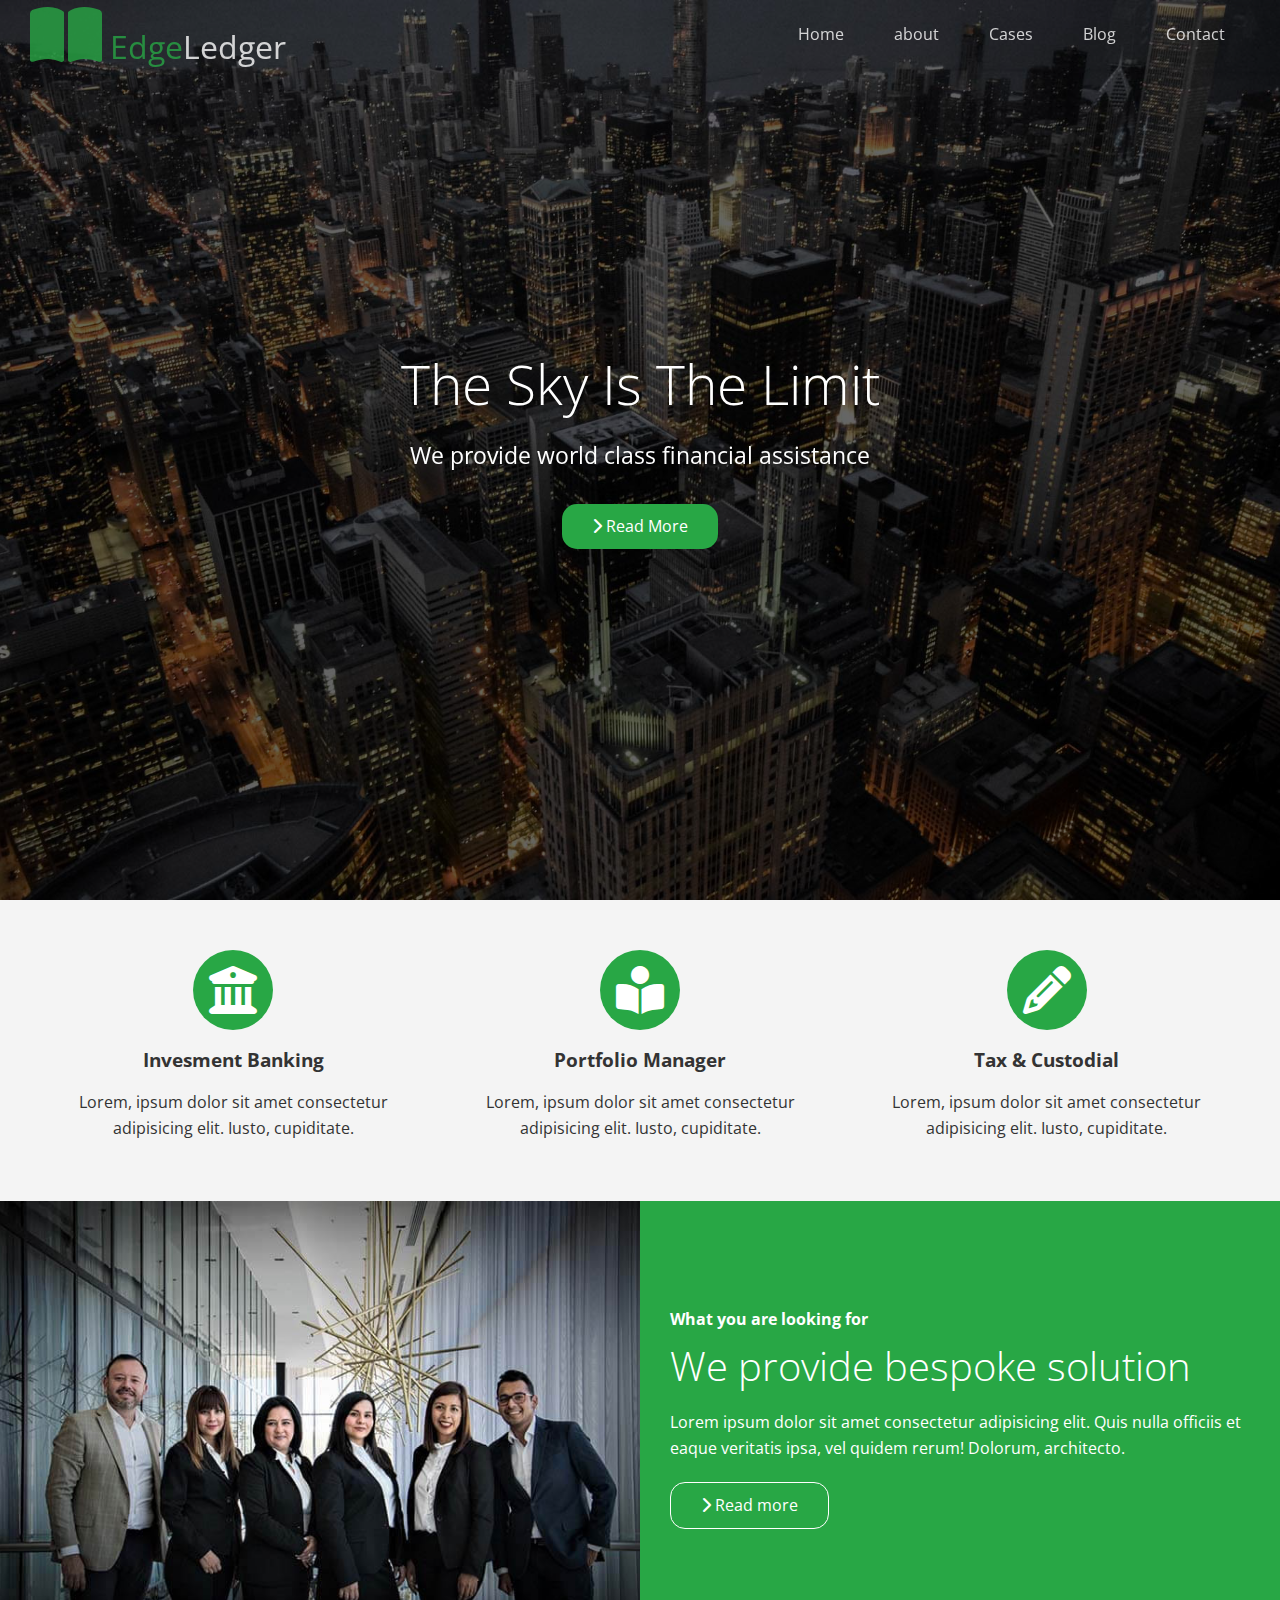
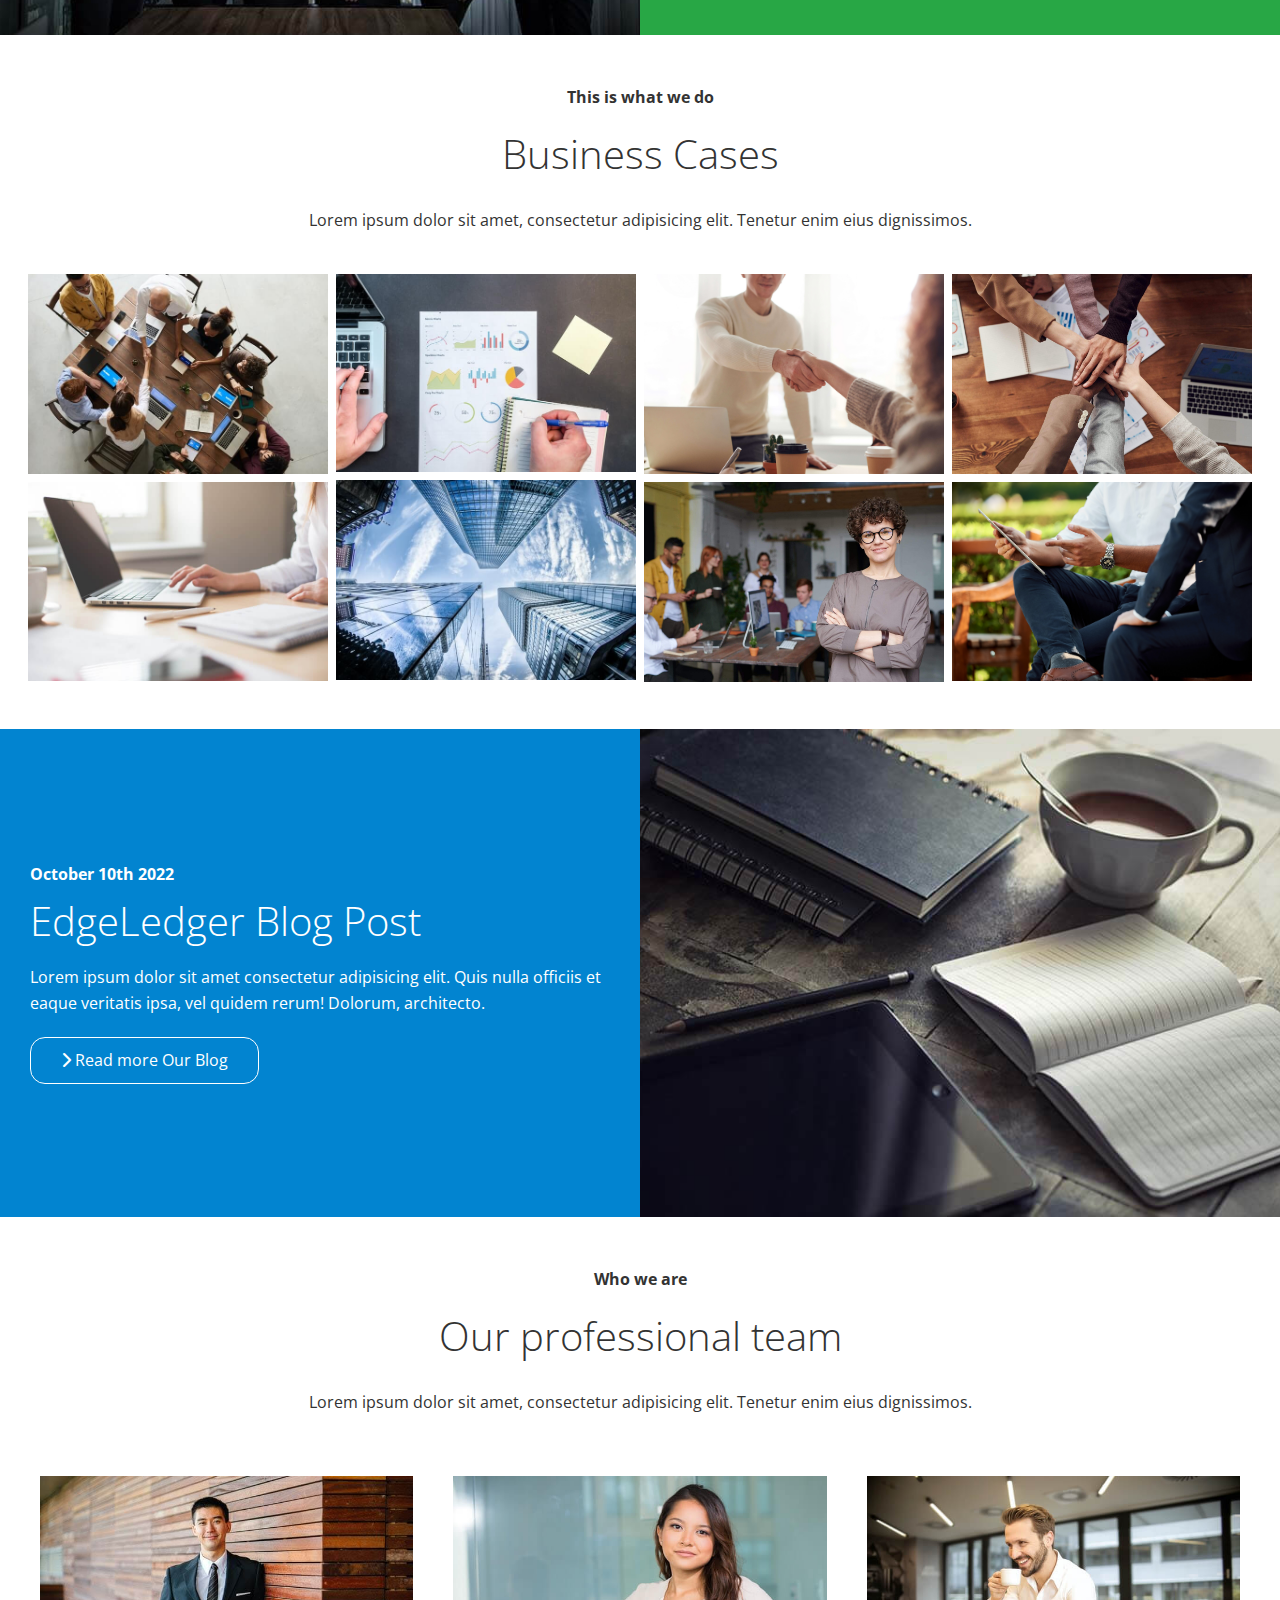
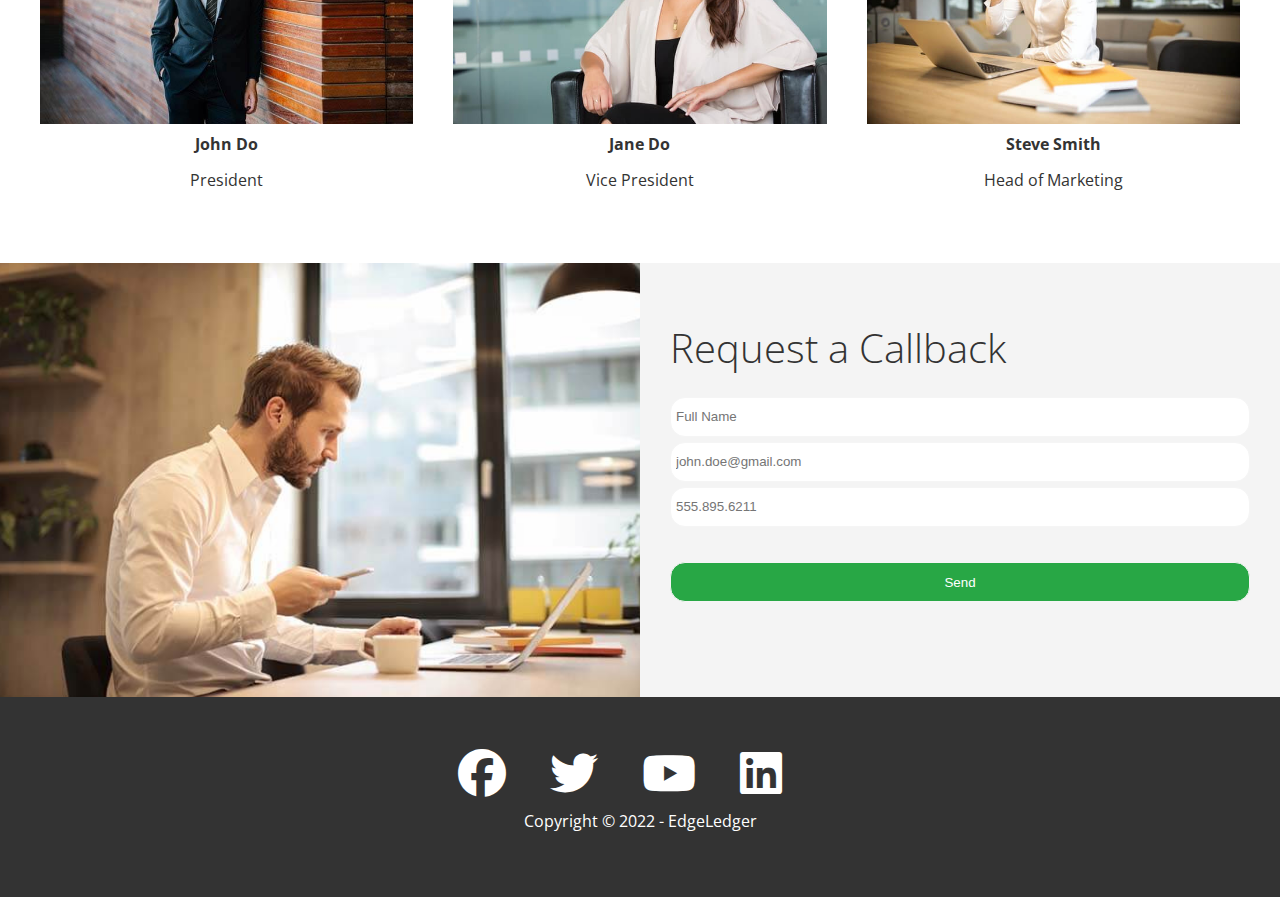
==== index.html @ a3a0c557 "EdgeLedger" ====
<!DOCTYPE html>
<html lang="en">
  <head>
    <meta charset="UTF-8" />
    <meta http-equiv="X-UA-Compatible" content="IE=edge" />
    <meta name="viewport" content="width=device-width, initial-scale=1.0" />
    <link rel="shortcut icon" type="image/x-icon" href="/favicon.ico">
    <link
      rel="stylesheet"
      href="https://cdnjs.cloudflare.com/ajax/libs/font-awesome/6.2.0/css/all.min.css"
    />
    <link rel="stylesheet" href="css/lightbox.min.css">
    <link rel="stylesheet" href="css/utilities.css" />
    <link rel="stylesheet" href="css/style.css" />

    <title>Welcome to Edge Ledger</title>
  </head>
  <body id="home">
    <header class="hero">
      <div id="navbar" class="navbar top">
        <h1 class="logo">
          <span class="text-primary"><i class="fas fa-book-open fa-2x"></i> Edge</span>Ledger</i>
        </h1>
        <nav>
            <ul>
                <li><a href="#home" title="Welcome Home">Home</a></li>
                <li><a href="#about">about</a></li>
                <li><a href="#cases">Cases</a></li>
                <li><a href="#blog">Blog</a></li>
                <li><a href="#contact">Contact</a></li>
            </ul>
        </nav>
      </div>

      <div class="content">
        <h1>The Sky Is The Limit</h1>
        <p>We provide world class financial assistance</p>
        <a class="btn" href="#about"><i class="fas fa-chevron-right fa-1x"></i> Read More</a>
      </div>
    </header>

<main>
  <!-- About: Icons -->

  <section id="about" class="icons bg-light">
    <div class="flex-items">
      <div>
        <i class="fas fa-university fa-3x"></i>
        <div>
          <h3>Invesment Banking</h3>
          <p>Lorem, ipsum dolor sit amet consectetur adipisicing elit. Iusto, cupiditate.</p>
        </div>
      </div>
      <div>
        <i class="fas fa-book-reader fa-3x"></i>
        <div>
          <h3>Portfolio Manager</h3>
          <p>Lorem, ipsum dolor sit amet consectetur adipisicing elit. Iusto, cupiditate.</p>
        </div>
      </div>
      <div>
        <i class="fas fa-pencil-alt fa-3x"></i>
        <div>
          <h3>Tax & Custodial</h3>
          <p>Lorem, ipsum dolor sit amet consectetur adipisicing elit. Iusto, cupiditate.</p>
        </div>
      </div>
    </div>
  </section>

  <!-- About: Solutions -->

  <section class="solutions flex-columns">
    <div class="row">
      <div class="column">
        <div class="column-1">
          <img src="img/home/people.jpg" alt="">
        </div>
      </div>
      <div class="column">
        <div class="column-2 bg-primary">
          <h4>What you are looking for</h4>
          <h2>We provide bespoke solution</h2>
          <p>Lorem ipsum dolor sit amet consectetur adipisicing elit. Quis nulla officiis et eaque veritatis ipsa, vel quidem rerum! Dolorum, architecto.</p>
          <a href="#" class="btn btn-outline">
            <i class="fas fa-chevron-right fa-1x"></i>
            Read more
          </a>
        </div>
      </div>
    </div>
  </section>

  <!-- Cases -->

  <section id="cases" class="cases flex-grid section-padding">
    <header class="section-header">
      <h4>This is what we do</h4>
      <h2>Business Cases</h2>
    <p>Lorem ipsum dolor sit amet, consectetur adipisicing elit. Tenetur enim eius dignissimos.</p>
    </header>
    <div class="row">
      <div class="column">
        <a href="img/cases/cases1.jpg" data-lightbox="cases" data-title="Lorem ipsum dolor sit amet, consectetur adipisicing elit. Tenetur enim eius dignissimos.">
        <img src="img/cases/cases1.jpg" alt="">


          <a href="img/cases/cases2.jpg" data-lightbox="cases" data-title="Lorem ipsum dolor sit amet, consectetur adipisicing elit. Tenetur enim eius dignissimos.">
                  <img src="img/cases/cases2.jpg" alt="">
        </a>
      </div>

      <div class="column">
        <a href="img/cases/cases3.jpg" data-lightbox="cases" data-title="Lorem ipsum dolor sit amet, consectetur adipisicing elit. Tenetur enim eius dignissimos.">
          <img src="img/cases/cases3.jpg" alt="">


          <a href="img/cases/cases4.jpg" data-lightbox="cases" data-title="Lorem ipsum dolor sit amet, consectetur adipisicing elit. Tenetur enim eius dignissimos.">
                  <img src="img/cases/cases4.jpg" alt="">
        </a>
      </div>
      <div class="column">
        <a href="img/cases/cases5.jpg" data-lightbox="cases" data-title="Lorem ipsum dolor sit amet, consectetur adipisicing elit. Tenetur enim eius dignissimos.">
          <img src="img/cases/cases5.jpg" alt="">


          <a href="img/cases/cases6.jpg" data-lightbox="cases" data-title="Lorem ipsum dolor sit amet, consectetur adipisicing elit. Tenetur enim eius dignissimos.">
                  <img src="img/cases/cases6.jpg" alt="">
        </a>
      </div>
      <div class="column">
        <a href="img/cases/cases7.jpg" data-lightbox="cases" data-title="Lorem ipsum dolor sit amet, consectetur adipisicing elit. Tenetur enim eius dignissimos.">
          <img src="img/cases/cases7.jpg" alt="">


        <a href="img/cases/cases8.jpg" data-lightbox="cases" data-title="Lorem ipsum dolor sit amet, consectetur adipisicing elit. Tenetur enim eius dignissimos.">
          <img src="img/cases/cases8.jpg" alt="">   
        </a>
      </div>
    </div>
  </section> 

  <!-- Blog -->

  <section id="blog" class="blog flex-columns flex-reverse">
    <div class="row">
      <div class="column">
        <div class="column-1">
          <img src="img/home/blog.jpg" alt="">
        </div>
      </div>
      <div class="column">
        <div class="column-2 bg-secondary">
          <h4>October 10th 2022</h4>
          <h2>EdgeLedger Blog Post</h2>
          <p>Lorem ipsum dolor sit amet consectetur adipisicing elit. Quis nulla officiis et eaque veritatis ipsa, vel quidem rerum! Dolorum, architecto.</p>
          <a href="blog.html" class="btn btn-outline">
            <i class="fas fa-chevron-right fa-1.5x"></i>
            Read more Our Blog
          </a>
        </div>
      </div>
    </div>
  </section>

  <!-- Team -->

  <section id="Team" class="team section-padding">
    <header class="section-header">
      <h4>Who we are</h4>
      <h2>Our professional team</h2>
    <p>Lorem ipsum dolor sit amet, consectetur adipisicing elit. Tenetur enim eius dignissimos.</p>
    </header>
   <div class="flex-items">
    <div>
      <img src="img/team/person1.jpg" alt="">
      <h4>John Do</h4>
      <p>President</p>
    </div>
    <div>
      <img src="img/team/person2.jpg" alt="">
      <h4>Jane Do</h4>
      <p>Vice President</p>
    </div>
    <div>
      <img src="img/team/person3.jpg" alt="">
      <h4>Steve Smith</h4>
      <p>Head of Marketing</p>
    </div>
   </div>
  </section>

  <!-- Contact -->

   <section id="contact" class="contact flex-columns">
    <div class="row">
      <div class="column">
        <div class="column-1">
          <img src="img/home/contact.jpg" alt="">
        </div>
      </div>
      <div class="column">
        <div class="column-2 bg-light">
          <h2>Request a Callback</h2>

            <form action="https://formspree.io/f/mpzojvpq" method="post" class="callback-form">
              <div class="form-control">
                <label for="name"></label>
                <input type="text" name="name" id="name" placeholder="Full Name">

              <div class="form-control">
                <label for="email"></label>
                <input type="email" name="name" id="email" placeholder="john.doe@gmail.com">
              <div class="form-control">
                <label for="phone"></label>
                <input type="text" name="phone" id="phone" placeholder="555.895.6211">
              </div>
              <input type="submit" value="Send" id="submit" class="btn">
            </form>


        </div>
      </div>
    </div>
  </section>


</main>

<footer class="footer bg-dark">
  <div class="social">
    <a href="#"><i class="fab fa-facebook fa-3x"></i></a>
    <a href="#"><i class="fab fa-twitter fa-3x"></i></a>
    <a href="#"><i class="fab fa-youtube fa-3x"></i></a>
    <a href="#"><i class="fab fa-linkedin fa-3x"></i></a>
  </div>
  <p>Copyright &copy; 2022 - EdgeLedger</p>
</footer>

<script
  src="https://code.jquery.com/jquery-3.6.1.min.js"
  integrity="sha256-o88AwQnZB+VDvE9tvIXrMQaPlFFSUTR+nldQm1LuPXQ="
  crossorigin="anonymous"></script>

<script src="js/lightbox.min.js"></script>

<script>



const navbar = document.getElementById('navbar');
let scrolled = false;

window.onscroll = function() {
  if(window.pageYOffset > 100) {
navbar.classList.remove('top');
if(!scrolled) {
navbar.style.transform = 'translateY(-70px)';
}
setTimeout(function() {
  navbar.style.transform = 'translateY(0)';
  scrolled = true;
}, 500);
  } else {
    navbar.classList.add('top');
    scrolled = false;
  }
  
}

// Smooth Scrolling

$('#navbar a, .btn').on('click', function (e) {
  if (this.hash != '') {
    e.preventDefault();
const hash = this.hash;

$('html, body').animate(
{
  scrollTop: $(hash).offset().top -90,

}, 
800
);

}
});


</script>

  </body>
</html>
---- css/utilities.css ----
/* Text Colors */

.text-primary {
  color: #28a745;
}

.text-secondary {
  color: #0284d0;
}

/* Button */

.btn {
  cursor: pointer;
  display: inline-block;
  padding: 10px 30px;
  color: #fff;
  background-color: #28a745;
  border: none;
  border-radius: 15px;
}

.btn:hover {
  opacity: 0.7;
}

.btn-primary,
.bg-primary {
  background: #28a745;
  color: #fff;
}

.btn-secondary,
.bg-secondary {
  background: #0284d0;
  color: #fff;
}

.btn-dark,
.bg-dark {
  background: #333;
  color: #fff;
}

.btn-light,
.bg-light {
  background: #f4f4f4;
  color: #333;
}

.btn-outline {
  background: transparent;
  border: 1px solid #fff;
}

/* Flex Items*/

.flex-items {
  display: flex;
  text-align: center;
  justify-content: center;
  text-align: center;
  height: 100%;
}

.flex-items > div {
  padding: 20px;
}

/* Flex Columns */

.flex-columns.flex-reverse .row {
  flex-direction: row-reverse;
}

.flex-columns .row {
  display: flex;
  flex-direction: row;
  flex-wrap: wrap;
  width: 100%;
}

.flex-columns .column {
  display: flex;
  flex-direction: column;
  flex-basis: 100%;
  flex: 1;
}

.flex-columns .column .column-1,
.flex-columns .column .column-2 {
  height: 100%;
}

.flex-columns img {
  height: 100%;
  width: 100%;
  object-fit: cover;
}

.flex-columns .column-2 {
  display: flex;
  flex-direction: column;
  align-items: flex-start;
  justify-content: center;
  padding: 30px;
}

.flex-columns h2 {
  font-size: 40px;
  font-weight: 100;
}

.flex-columns h4 {
  margin-bottom: 10px;
}

.flex-columns p {
  margin: 20px 0;
}

/* Section Header */

.section-header {
  padding: 30px;
  display: flex;
  flex-direction: column;
  align-items: center;
  justify-content: center;
  text-align: center;
}

.section-header h2 {
  font-size: 40px;
  margin: 20px 0;
}

.section-padding {
  padding: 20px 20px 40px;
}

/* Flex Grid */

.flex-grid .row {
  display: flex;
  flex-wrap: wrap;
  padding: 0 4px;
}

.flex-grid .column {
  flex: 25%;
  max-width: 25%;
  padding: 0 4px;
}
---- css/style.css ----
/* Google Fonts */
@import url('https://fonts.googleapis.com/css2?family=Open+Sans:wght@300;400&display=swap');

/* Global */
* {
  box-sizing: border-box;
  padding: 0;
  margin: 0;
}

body {
  font-family: 'Open Sans', sans-serif;
  background: #fff;
  color: #333;
  line-height: 1.6;
}

ul {
  list-style: none;
}

a {
  color: #333;
  text-decoration: none;
}

h1,
h2 {
  font-weight: 300;
  line-height: 1.2;
}

p {
  margin: 10px 0;
}

img {
  width: 100%;
}

/* Navbar */

.navbar {
  display: flex;
  align-items: center;
  justify-content: space-between;
  background-color: #333;
  color: #fff;
  opacity: 0.8;
  width: 100%;
  height: 70px;
  position: fixed;
  top: 0px;
  padding: 0 30px;
  transition: 0.5s ease-in;
}

.navbar.top {
  background: transparent;
}

.navbar a {
  color: #fff;
  padding: 10px 20px;
  margin: 5px;
}

.navbar a:hover {
  border-bottom: #28a745 2px solid;
}

.navbar ul {
  display: flex;
}

.navbar .logo {
  font-weight: 400;
}

/* Header - Hero Section  */

.hero {
  background: url('../img/home/showcase.jpg') no-repeat center center/cover;
  height: 100vh;
  position: relative;
  color: #fff;
}

.hero .content {
  display: flex;
  flex-direction: column;
  align-items: center;
  justify-content: center;
  text-align: center;
  height: 100%;
  padding: 0 20px;
}

.hero .content h1 {
  font-size: 55px;
}

.hero .content p {
  font-size: 23px;
  max-width: 600px;
  margin: 20px 0 30px;
}

/* Sudo Selector Called Before */

.hero::before {
  content: '';
  position: absolute;
  top: 0;
  left: 0;
  width: 100%;
  height: 100%;
  background: rgba(0, 0, 0, 0.6);
}

.hero * {
  z-index: 10;
}

.hero.blog {
  background: url('../img/home/blog.jpg') no-repeat center center/cover;
  height: 30vh;
}

/* Icons */

.icons {
  padding: 30px;
}

.icons h3 {
  font-weight: bold;
  margin-bottom: 15px;
}

.icons i {
  background-color: #28a745;
  color: #fff;
  padding: 1rem;
  border-radius: 50%;
  margin-bottom: 15px;
}

/* Cases */

.cases img:hover {
  opacity: 0.7;
}

/* Contact */

.callback-form {
  width: 100%;
  padding: 20px 0;
}

.callback-form label {
  display: block;
  margin-bottom: 5px;
}

.callback-form .form-control {
  margin-bottom: 15px;
}

.callback-form input {
  width: 100%;
  padding: 5px;
  height: 40px;
  border: #f5f5f5 1px solid;
  border-radius: 15px;
}

.callback-form input:focus {
  outline-color: #28a745;
}

.callback-form .btn {
  padding: 12px 0;
  margin-top: 20px;
}

/* Post */

.post {
  padding: 50px 30px;
}

.post h2 {
  font-size: 40px;
  margin-bottom: 15px;
  padding-bottom: 10px;
  border-bottom: #ccc solid 1px;
}

.post .meta {
  margin-bottom: 30px;
}

.post img {
  width: 300px;
  border-radius: 15px;
  display: block;
  margin-bottom: 20px;
}

/* Footer */

.footer {
  display: flex;
  flex-direction: column;
  align-items: center;
  justify-content: center;
  text-align: center;
  height: 200px;
}

.footer a {
  color: #fff;
}

.footer a:hover {
  color: #28a745;
}

.footer .social > * {
  margin-right: 40px;
}

/* Mobile Media Queries */

@media (max-width: 768px) {
  .navbar {
    flex-direction: column;
    height: 120px;
    padding: 20px;
  }

  .navbar a {
    padding: 10px 10px;
  }

  .flex-items {
    flex-direction: column;
  }

  .flex-columns .column {
    flex: 100%;
    max-width: 100%;
  }

  .flex-grid .column {
    flex: 50%;
    max-width: 50%;
  }

  .team img {
    width: 70%;
  }
}
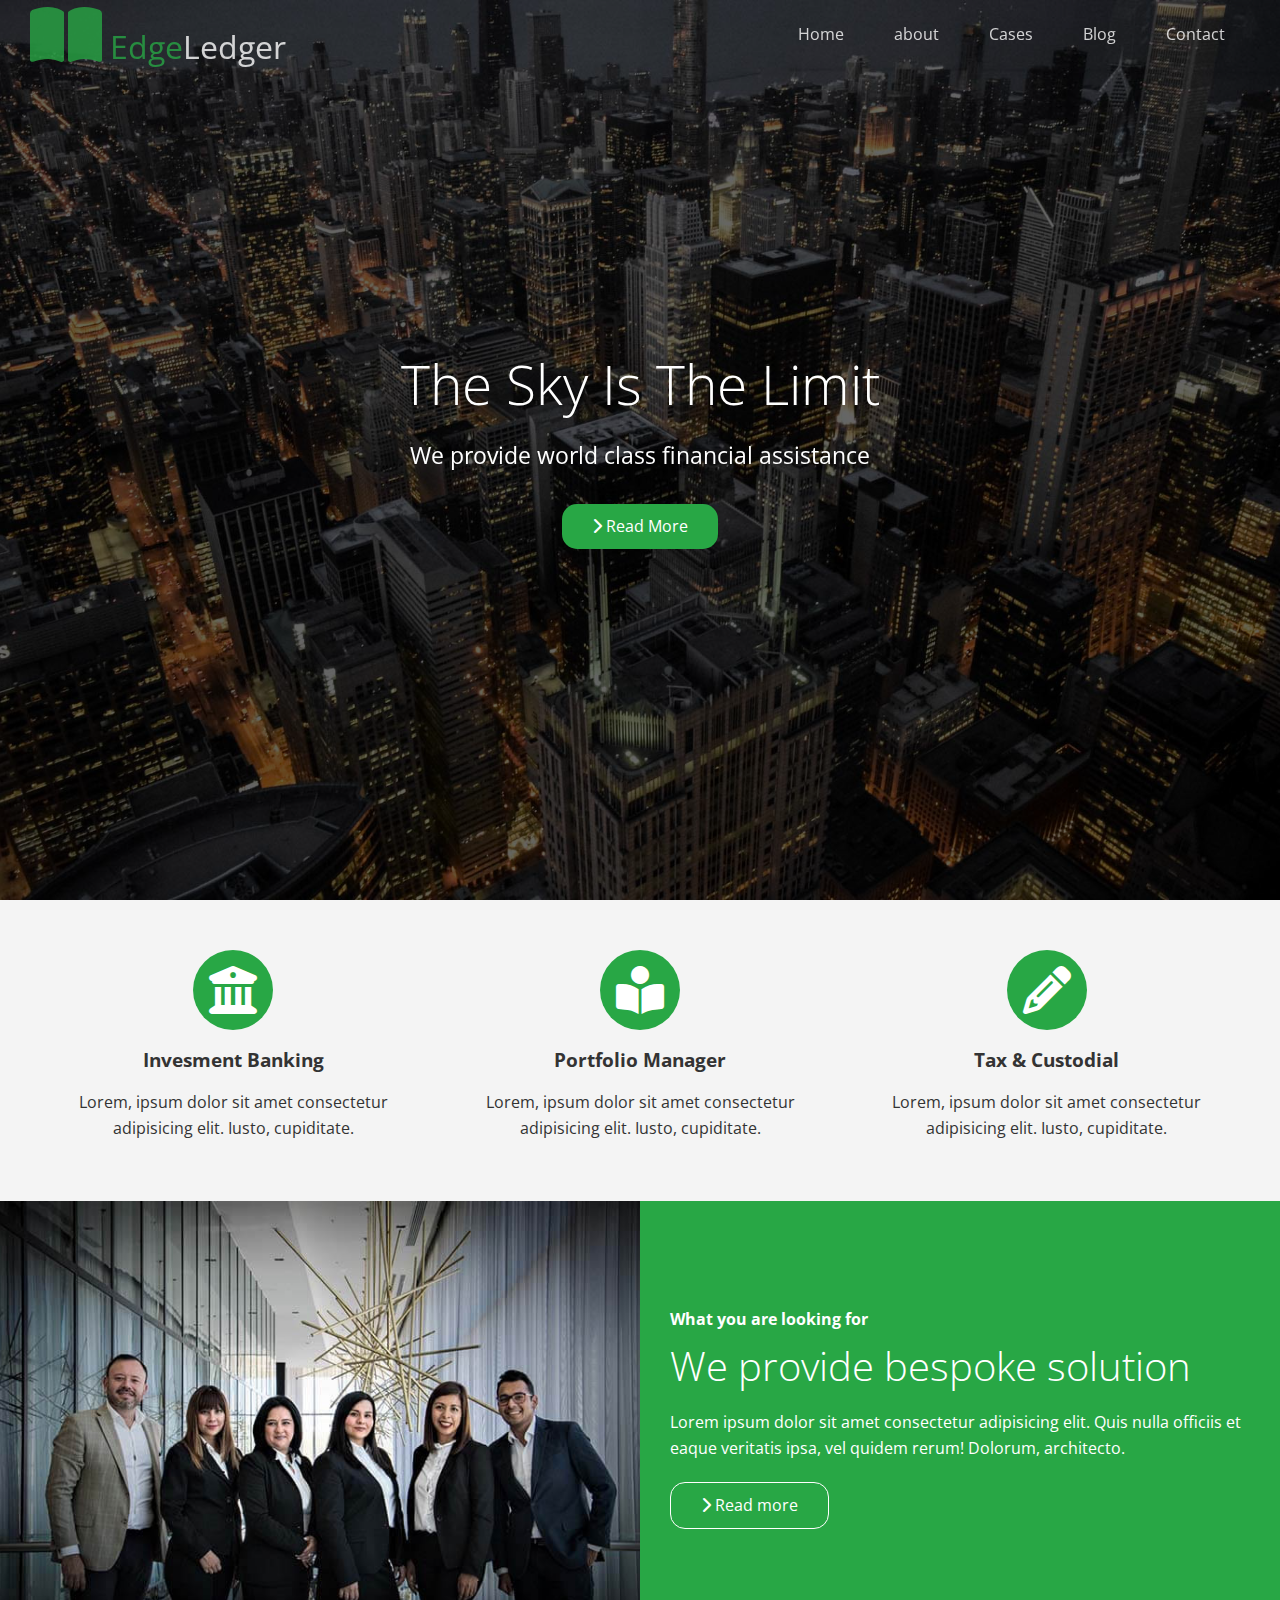
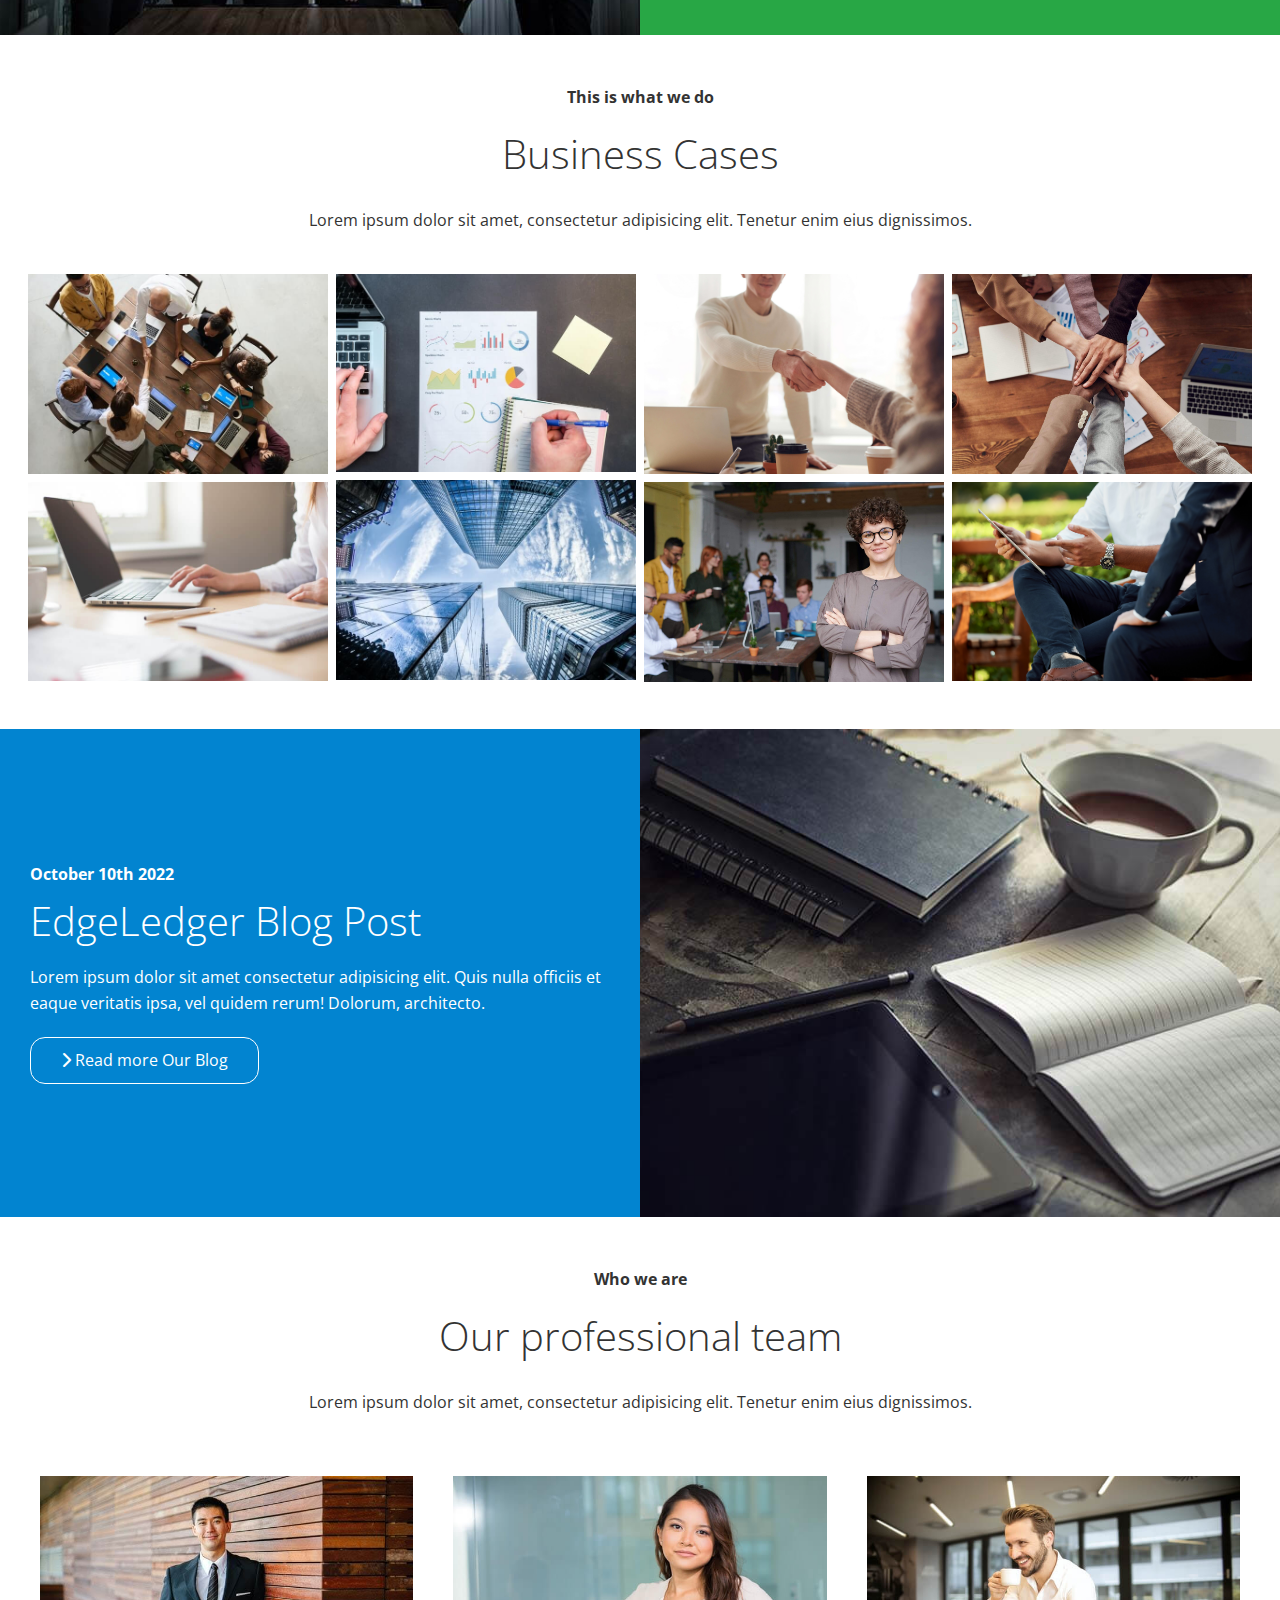
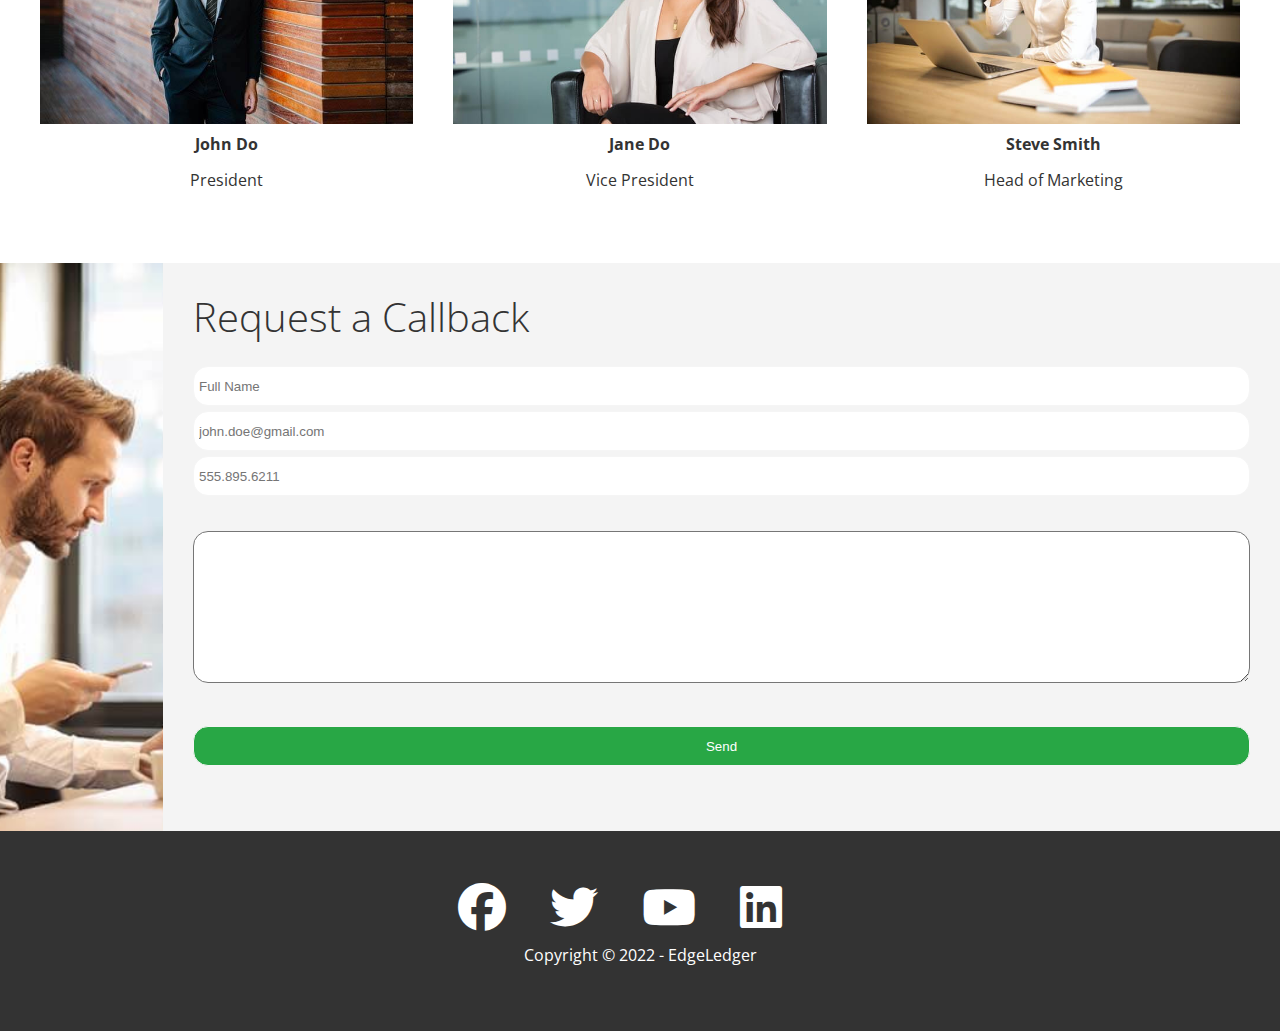
==== commit 5d5e9206: "Add files via upload" ====
--- a/index.html
+++ b/index.html
@@ -215,10 +215,12 @@
                 <label for="phone"></label>
                 <input type="text" name="phone" id="phone" placeholder="555.895.6211">
               </div>
+              <div class="form-control">
+              <label><textarea name="message" cols="130" rows="10"></textarea>
+              </label>
+              </div>
               <input type="submit" value="Send" id="submit" class="btn">
             </form>
-
-
         </div>
       </div>
     </div>
--- a/css/style.css
+++ b/css/style.css
@@ -185,6 +185,12 @@
   margin-top: 20px;
 }
 
+textarea {
+  border-radius: 15px;
+  outline-color: #28a745;
+  margin-top: 20px;
+}
+
 /* Post */
 
 .post {
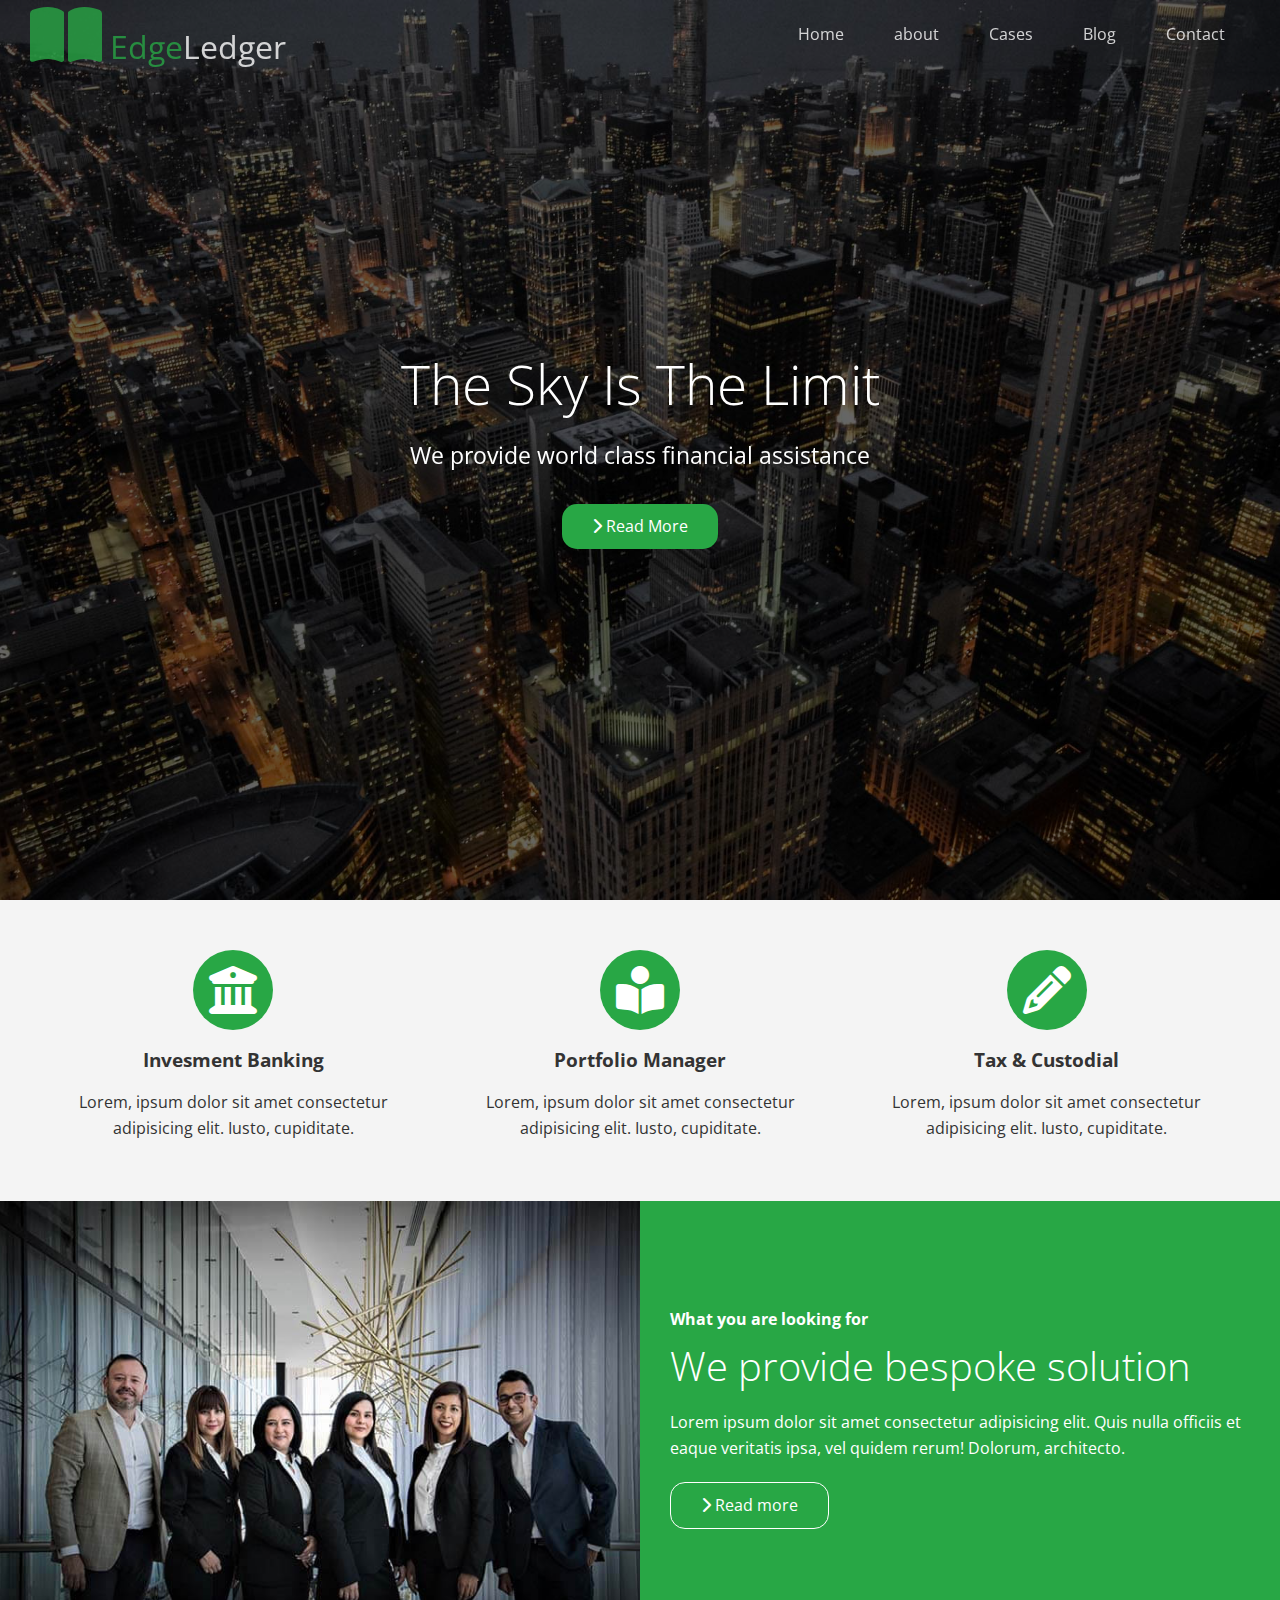
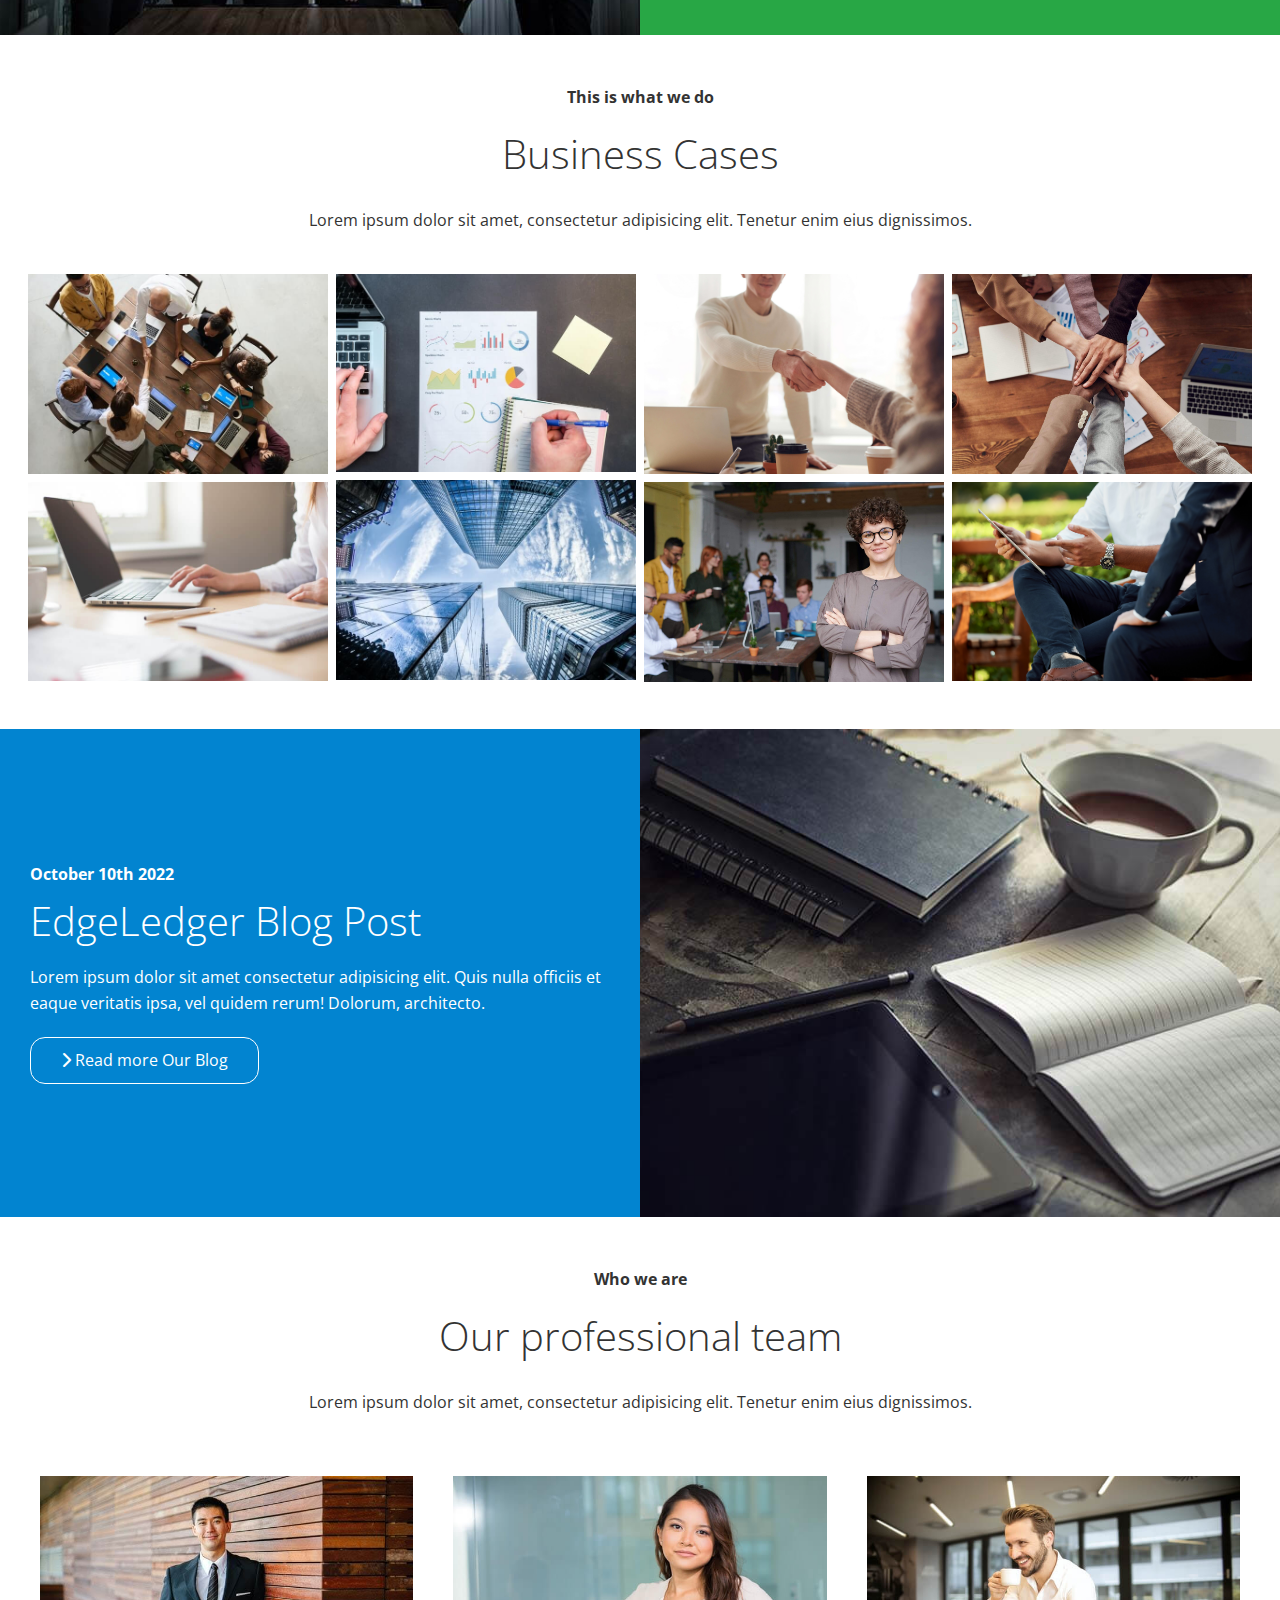
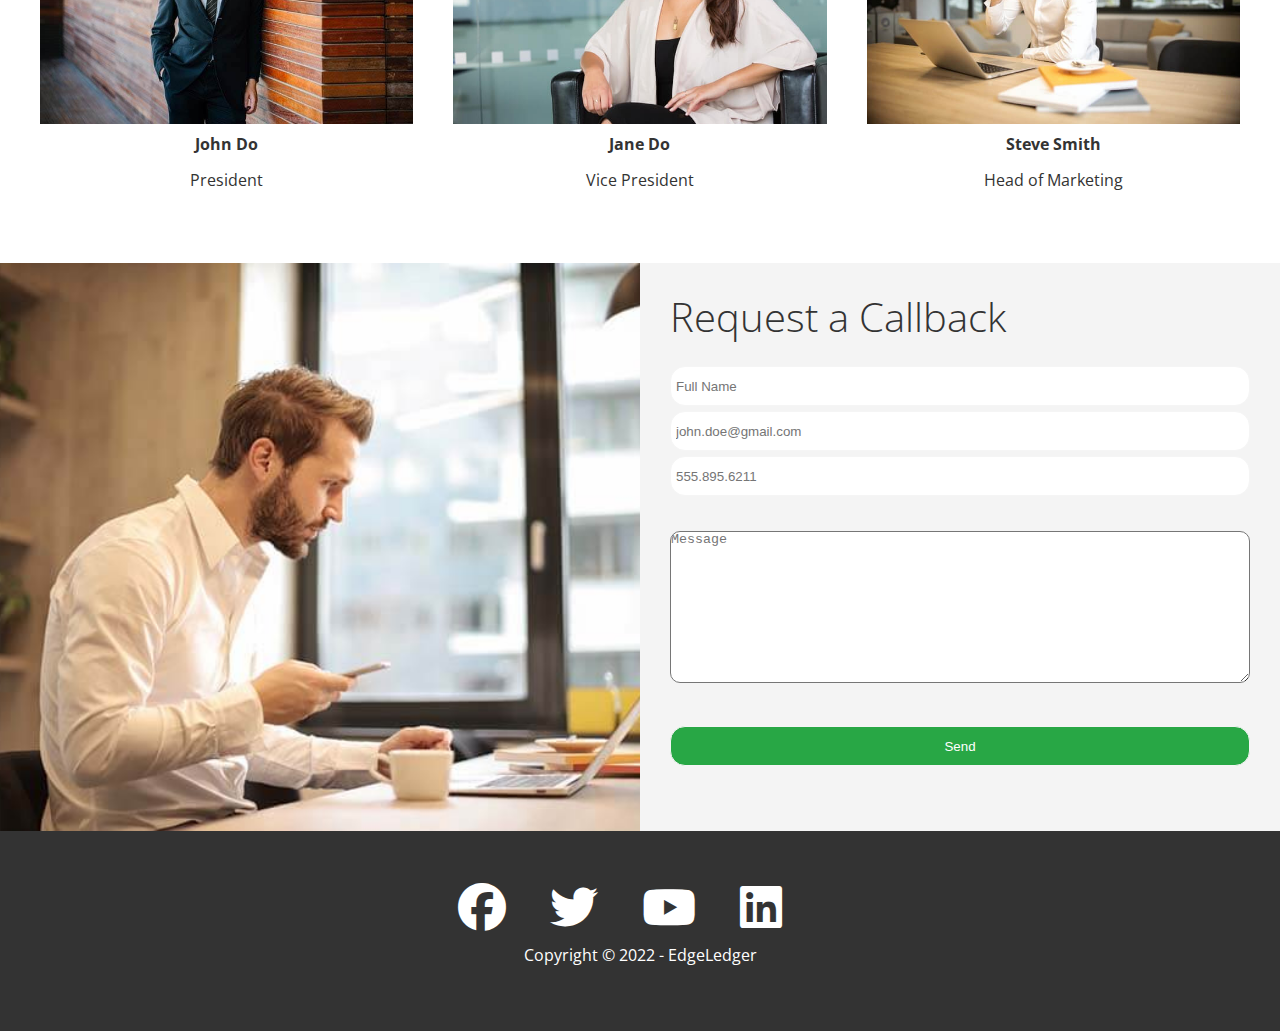
==== commit 42449222: "Add files via upload" ====
--- a/index.html
+++ b/index.html
@@ -216,7 +216,7 @@
                 <input type="text" name="phone" id="phone" placeholder="555.895.6211">
               </div>
               <div class="form-control">
-              <label><textarea name="message" cols="130" rows="10"></textarea>
+              <label><textarea name="message" class="textarea" cols="30" rows="10" placeholder="Message"></textarea>
               </label>
               </div>
               <input type="submit" value="Send" id="submit" class="btn">
--- a/css/style.css
+++ b/css/style.css
@@ -185,8 +185,9 @@
   margin-top: 20px;
 }
 
-textarea {
-  border-radius: 15px;
+.callback-form .textarea {
+  width: 100%;
+  border-radius: 10px;
   outline-color: #28a745;
   margin-top: 20px;
 }
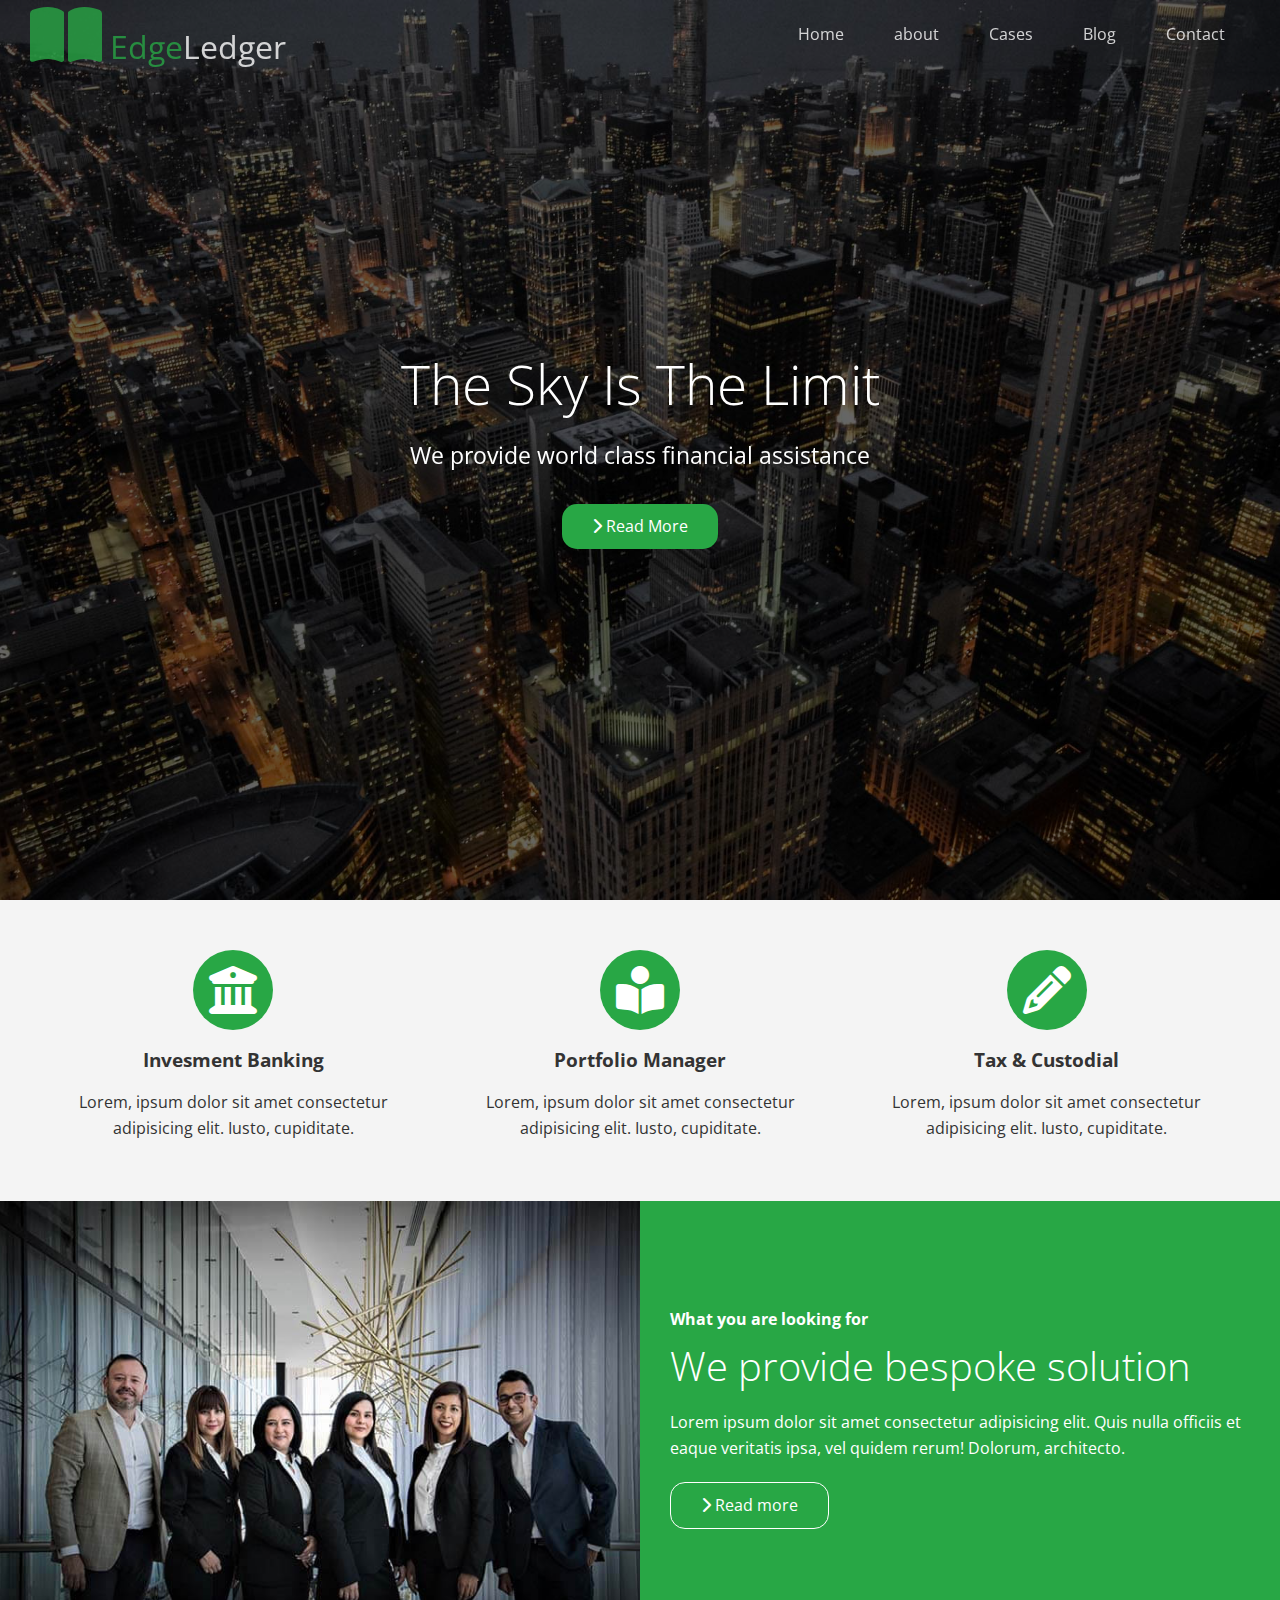
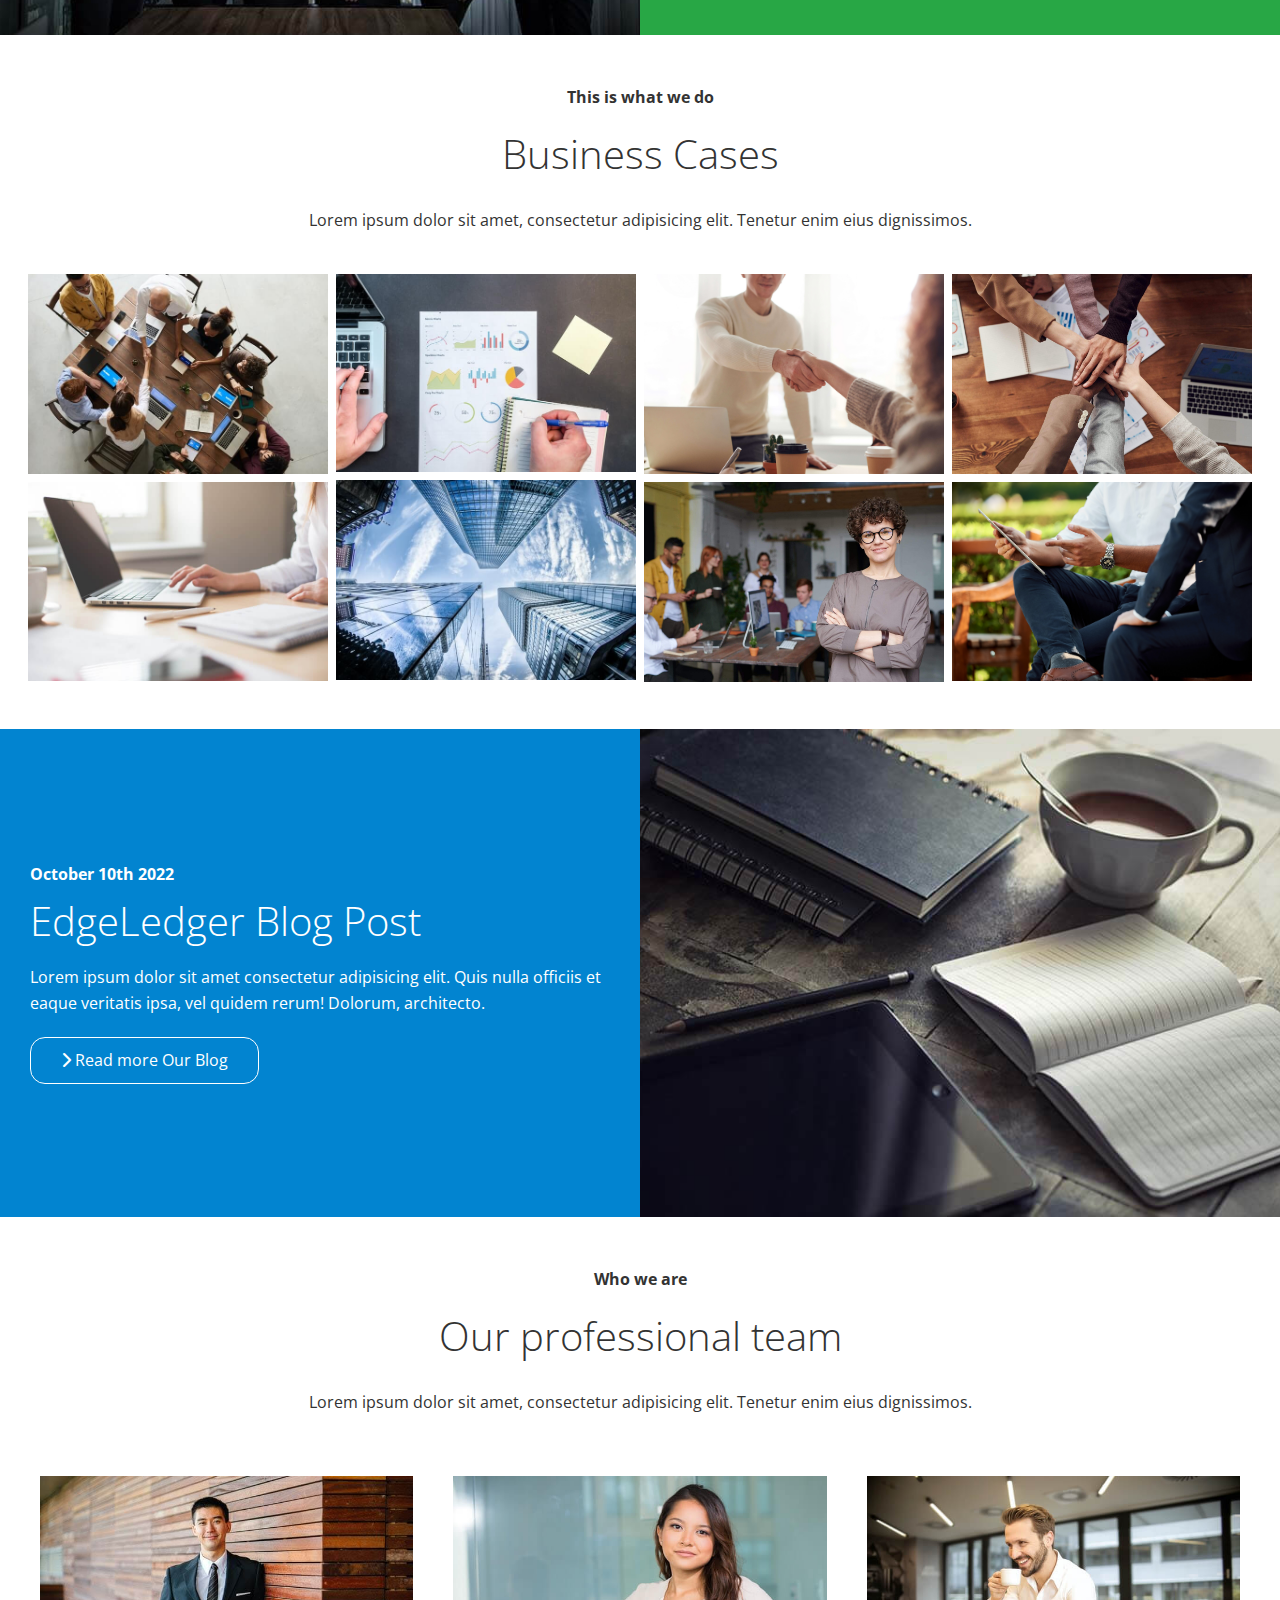
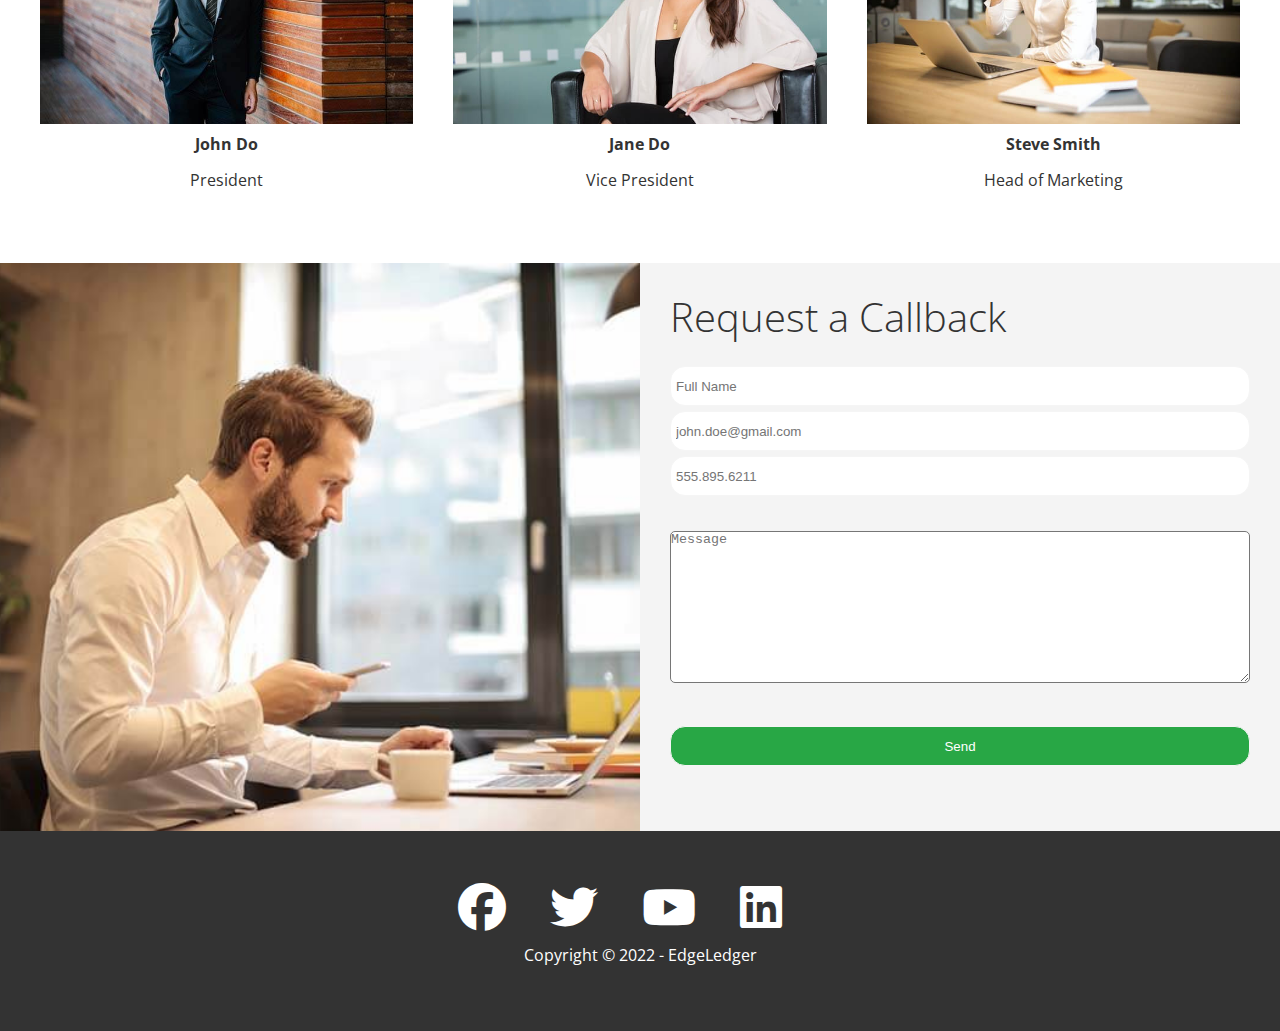
==== commit 2b3e62f8: "Add files via upload" ====
--- a/index.html
+++ b/index.html
@@ -203,14 +203,14 @@
         <div class="column-2 bg-light">
           <h2>Request a Callback</h2>
 
-            <form action="https://formspree.io/f/mpzojvpq" method="post" class="callback-form">
+            <form action="https://formsubmit.co/melvindjaragon@gmail.com" method="post" class="callback-form">
               <div class="form-control">
                 <label for="name"></label>
                 <input type="text" name="name" id="name" placeholder="Full Name">
 
               <div class="form-control">
                 <label for="email"></label>
-                <input type="email" name="name" id="email" placeholder="john.doe@gmail.com">
+                <input type="email" name="replyto" name="name" id="email" placeholder="john.doe@gmail.com">
               <div class="form-control">
                 <label for="phone"></label>
                 <input type="text" name="phone" id="phone" placeholder="555.895.6211">
--- a/css/style.css
+++ b/css/style.css
@@ -187,7 +187,7 @@
 
 .callback-form .textarea {
   width: 100%;
-  border-radius: 10px;
+  border-radius: 5px;
   outline-color: #28a745;
   margin-top: 20px;
 }
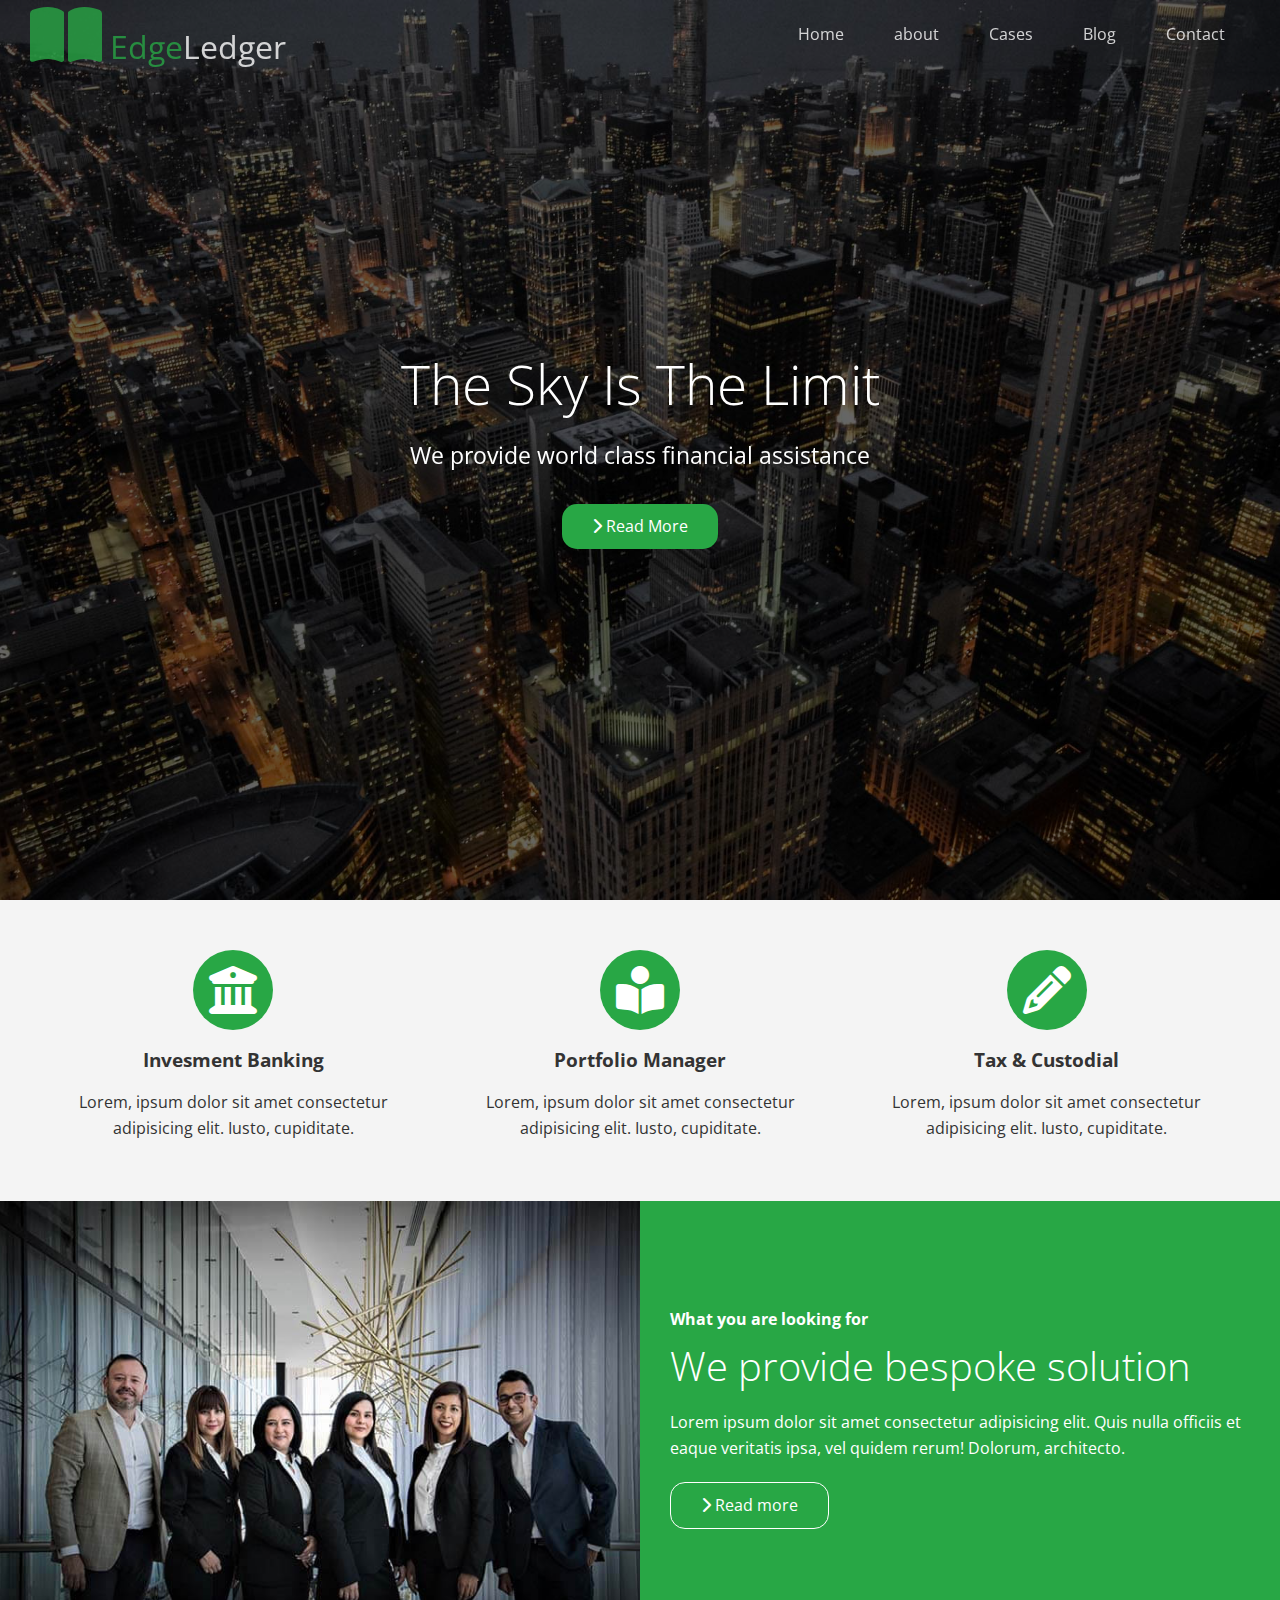
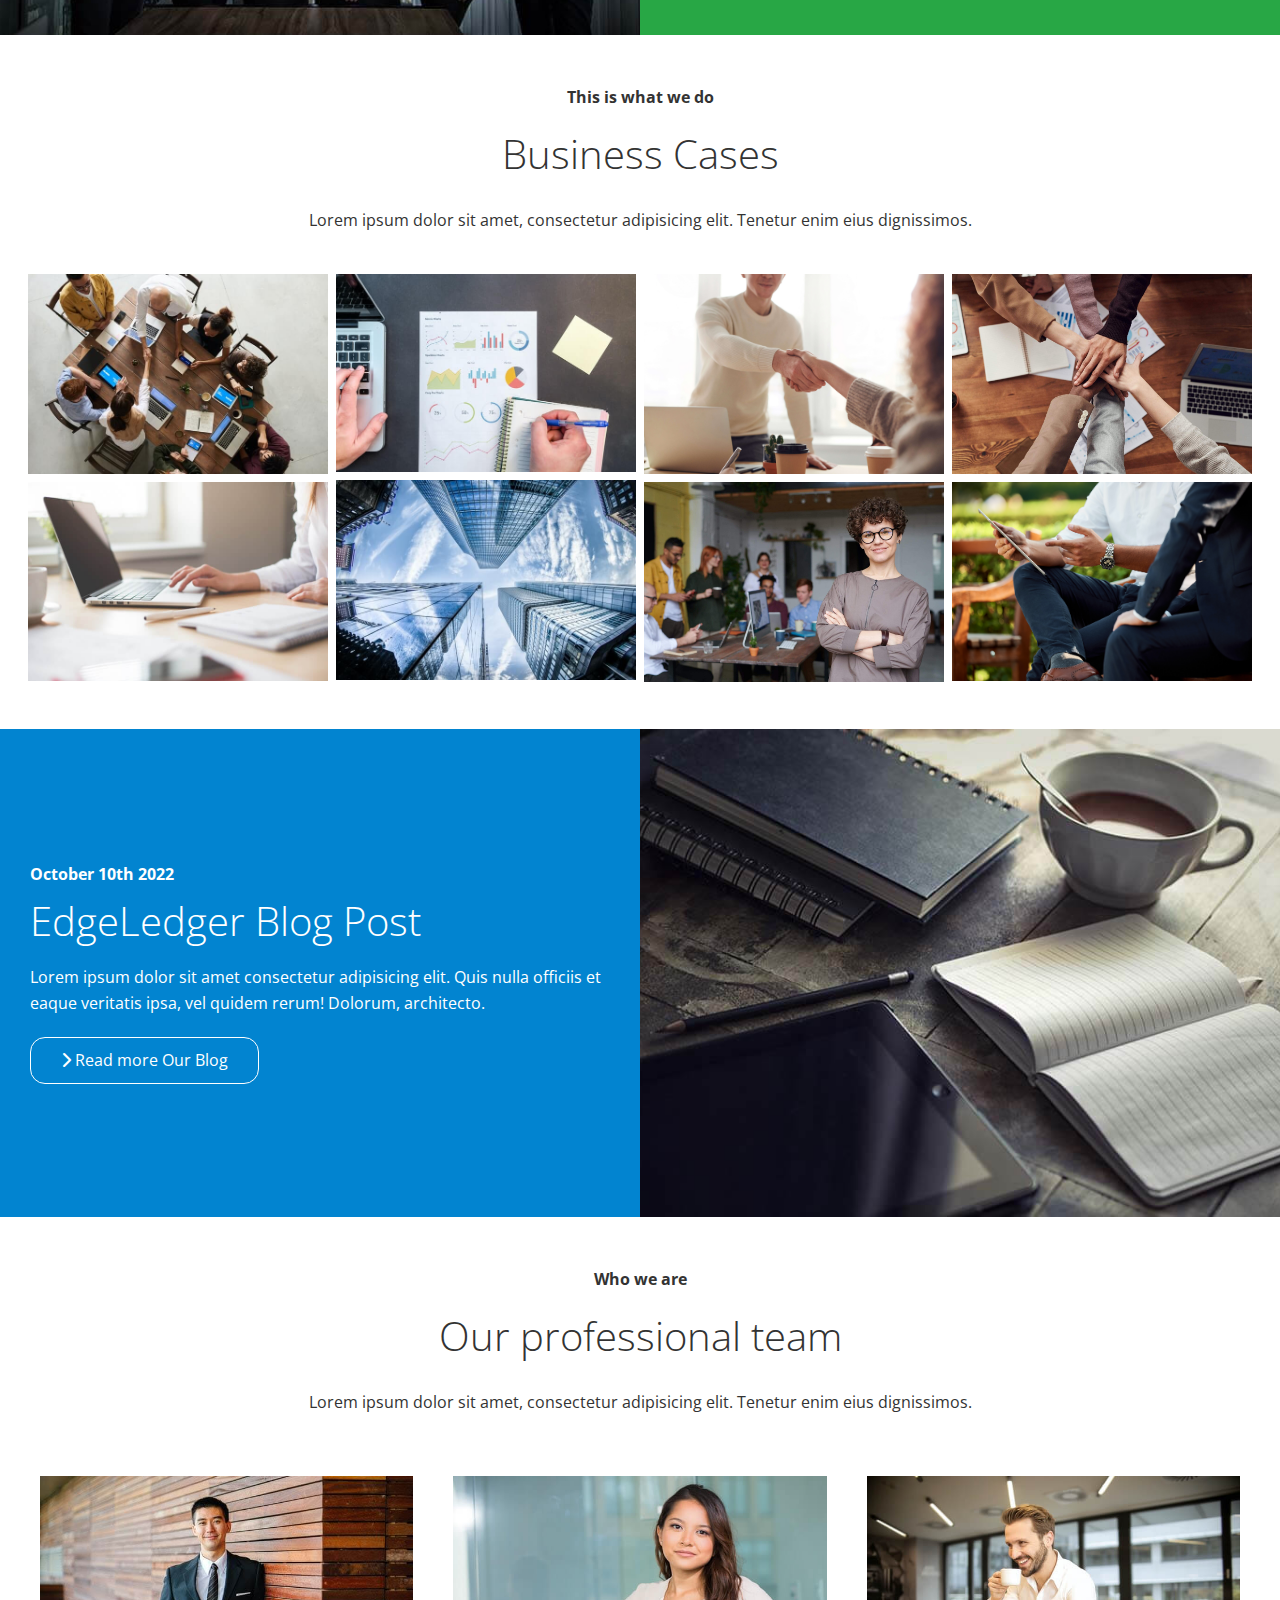
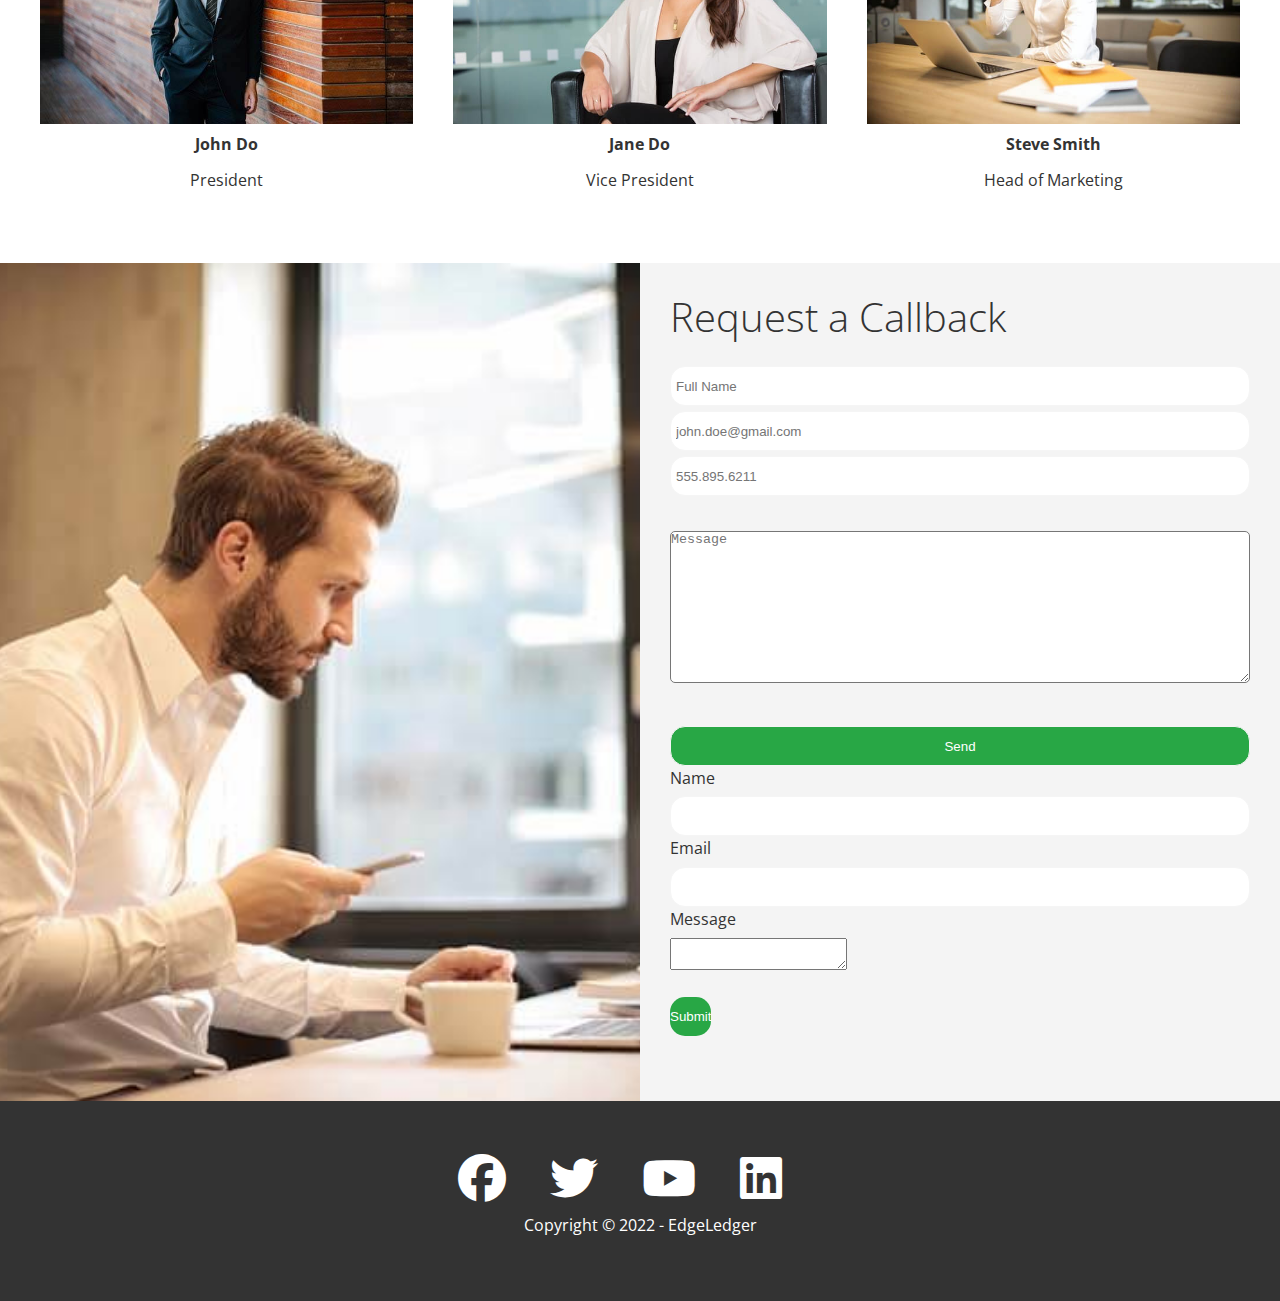
==== commit 4262cbba: "Add files via upload" ====
--- a/index.html
+++ b/index.html
@@ -220,6 +220,26 @@
               </label>
               </div>
               <input type="submit" value="Send" id="submit" class="btn">
+
+        <form action="https://formsubmit.co/melvindjaragon@gmail.com" method="post">
+          <div class="form-group">
+            <label for="name">Name</label>
+            <input type="text" name="name" id="name" />
+          </div>
+          <div class="form-group">
+            <label for="email">Email</label>
+            <input type="email" name="email" id="email" />
+          </div>
+          <div class="form-group">
+            <label for="message">Message</label>
+            <textarea name="message" id="message"></textarea>
+          </div>
+          <div class="contact-btn">
+            <button type="submit" class="btn">Submit</button>
+          </div>
+        </form>
+
+
             </form>
         </div>
       </div>
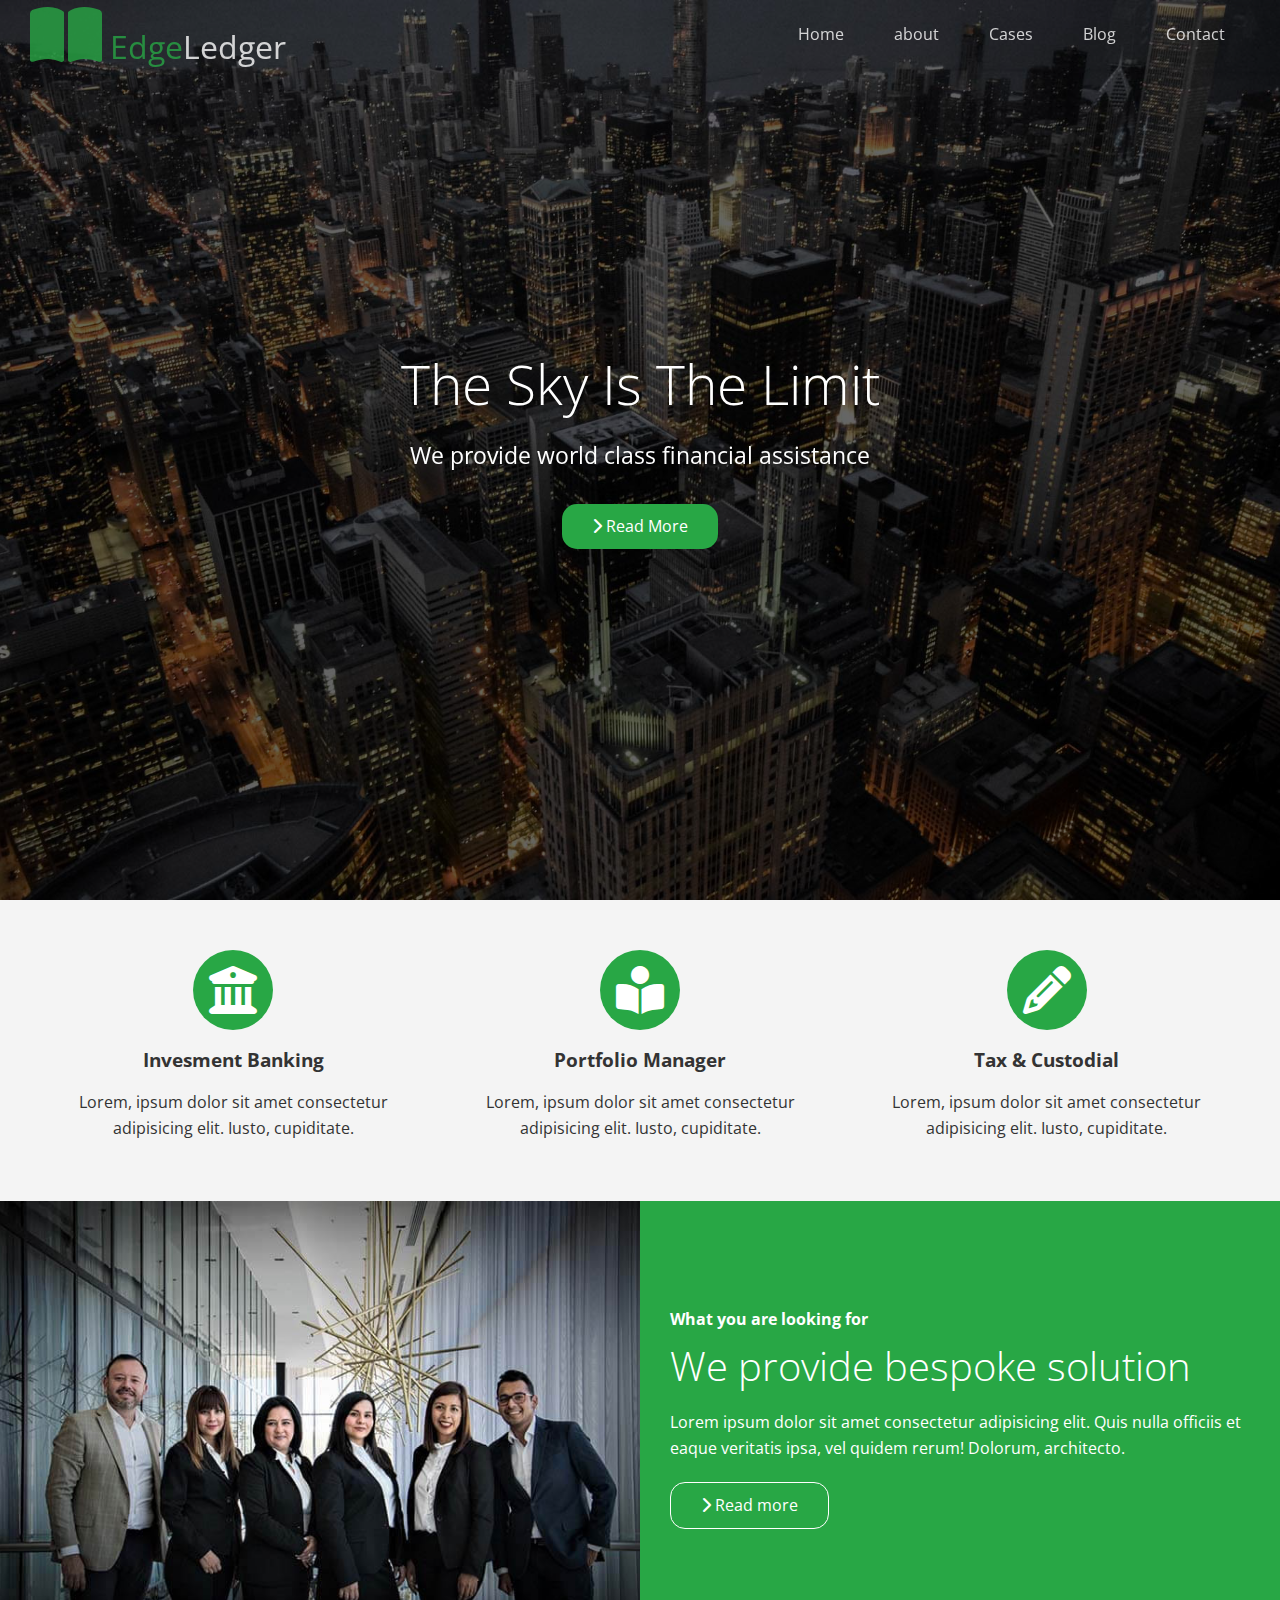
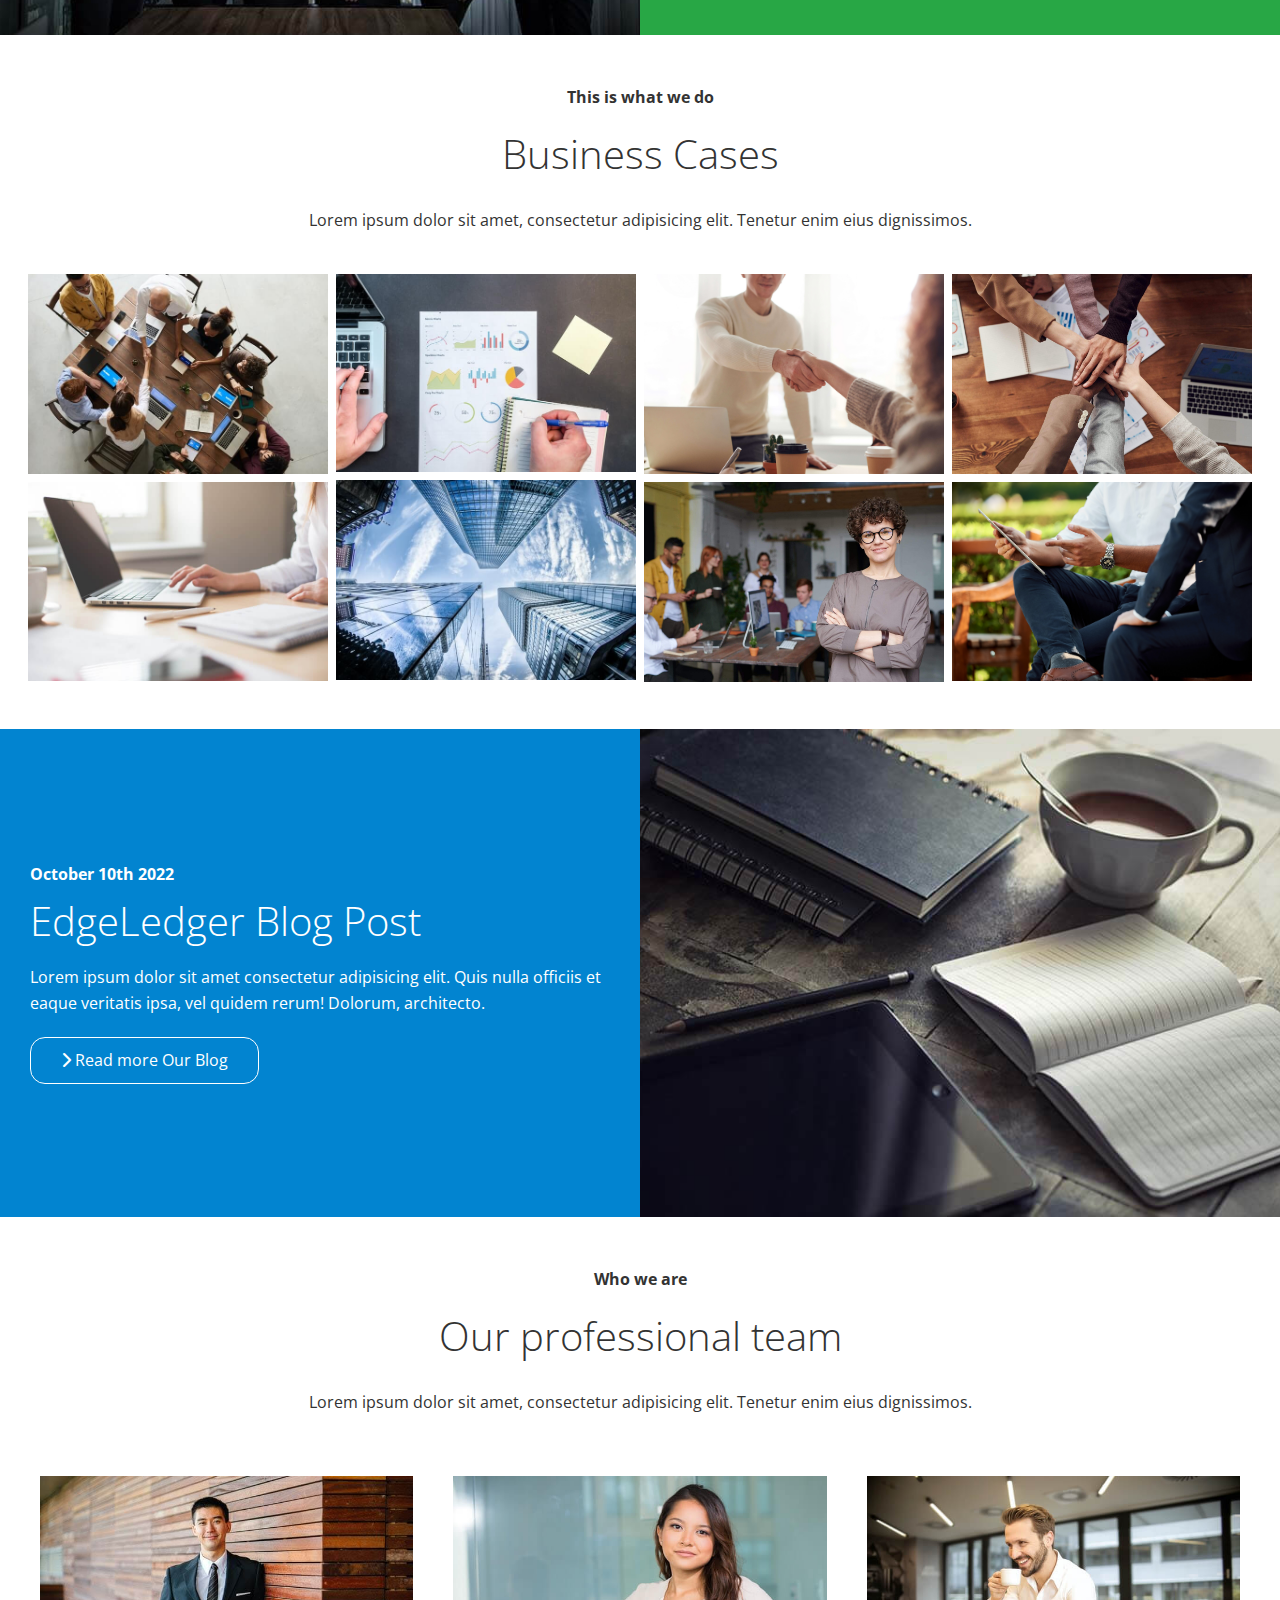
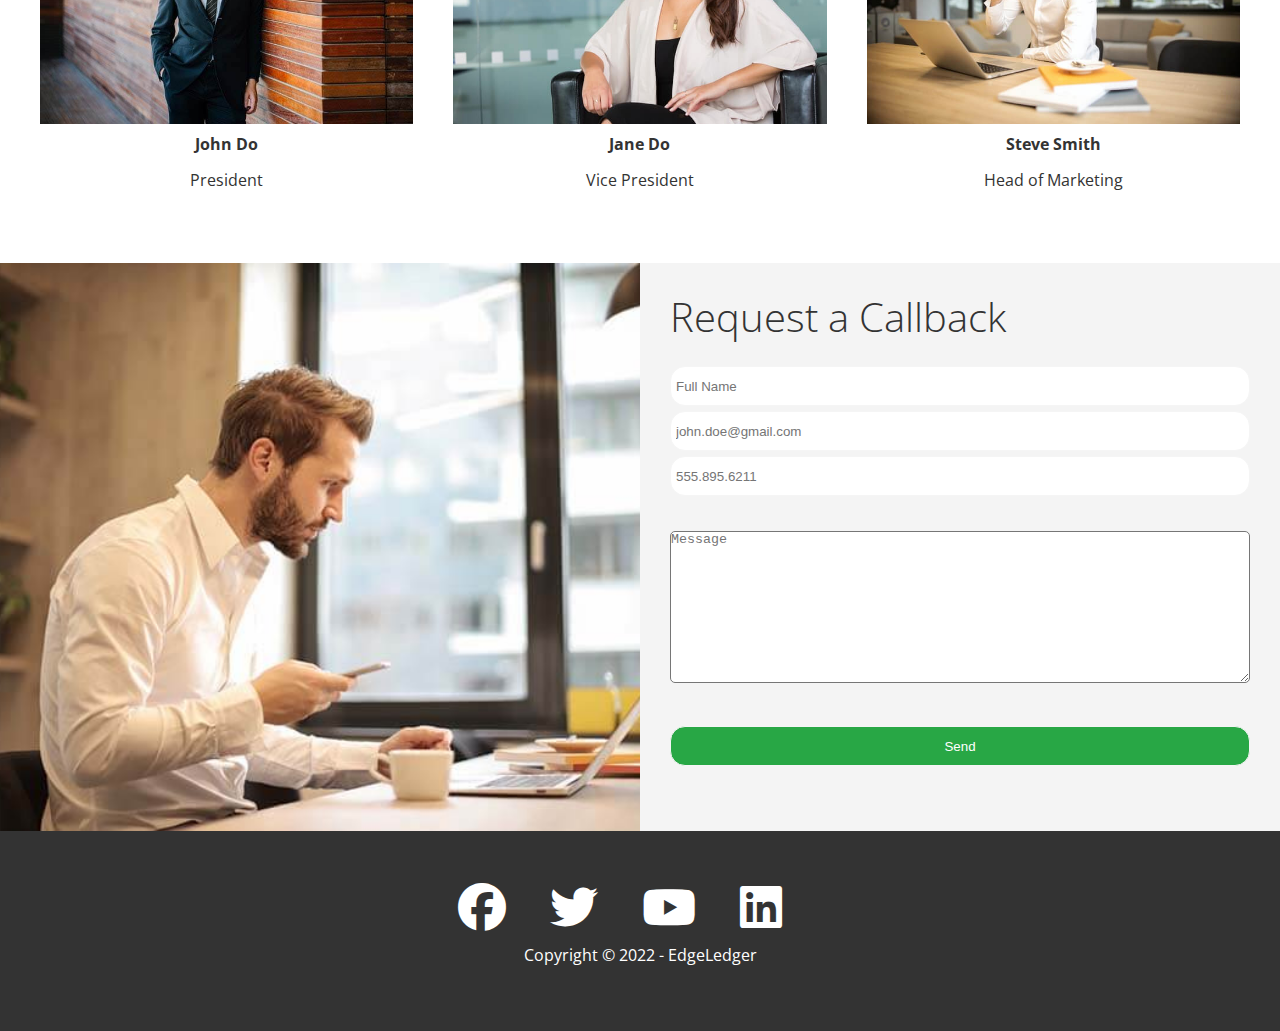
==== commit f6b606be: "Add files via upload" ====
--- a/index.html
+++ b/index.html
@@ -220,23 +220,6 @@
               </label>
               </div>
               <input type="submit" value="Send" id="submit" class="btn">
-
-        <form action="https://formsubmit.co/melvindjaragon@gmail.com" method="post">
-          <div class="form-group">
-            <label for="name">Name</label>
-            <input type="text" name="name" id="name" />
-          </div>
-          <div class="form-group">
-            <label for="email">Email</label>
-            <input type="email" name="email" id="email" />
-          </div>
-          <div class="form-group">
-            <label for="message">Message</label>
-            <textarea name="message" id="message"></textarea>
-          </div>
-          <div class="contact-btn">
-            <button type="submit" class="btn">Submit</button>
-          </div>
         </form>
 
 
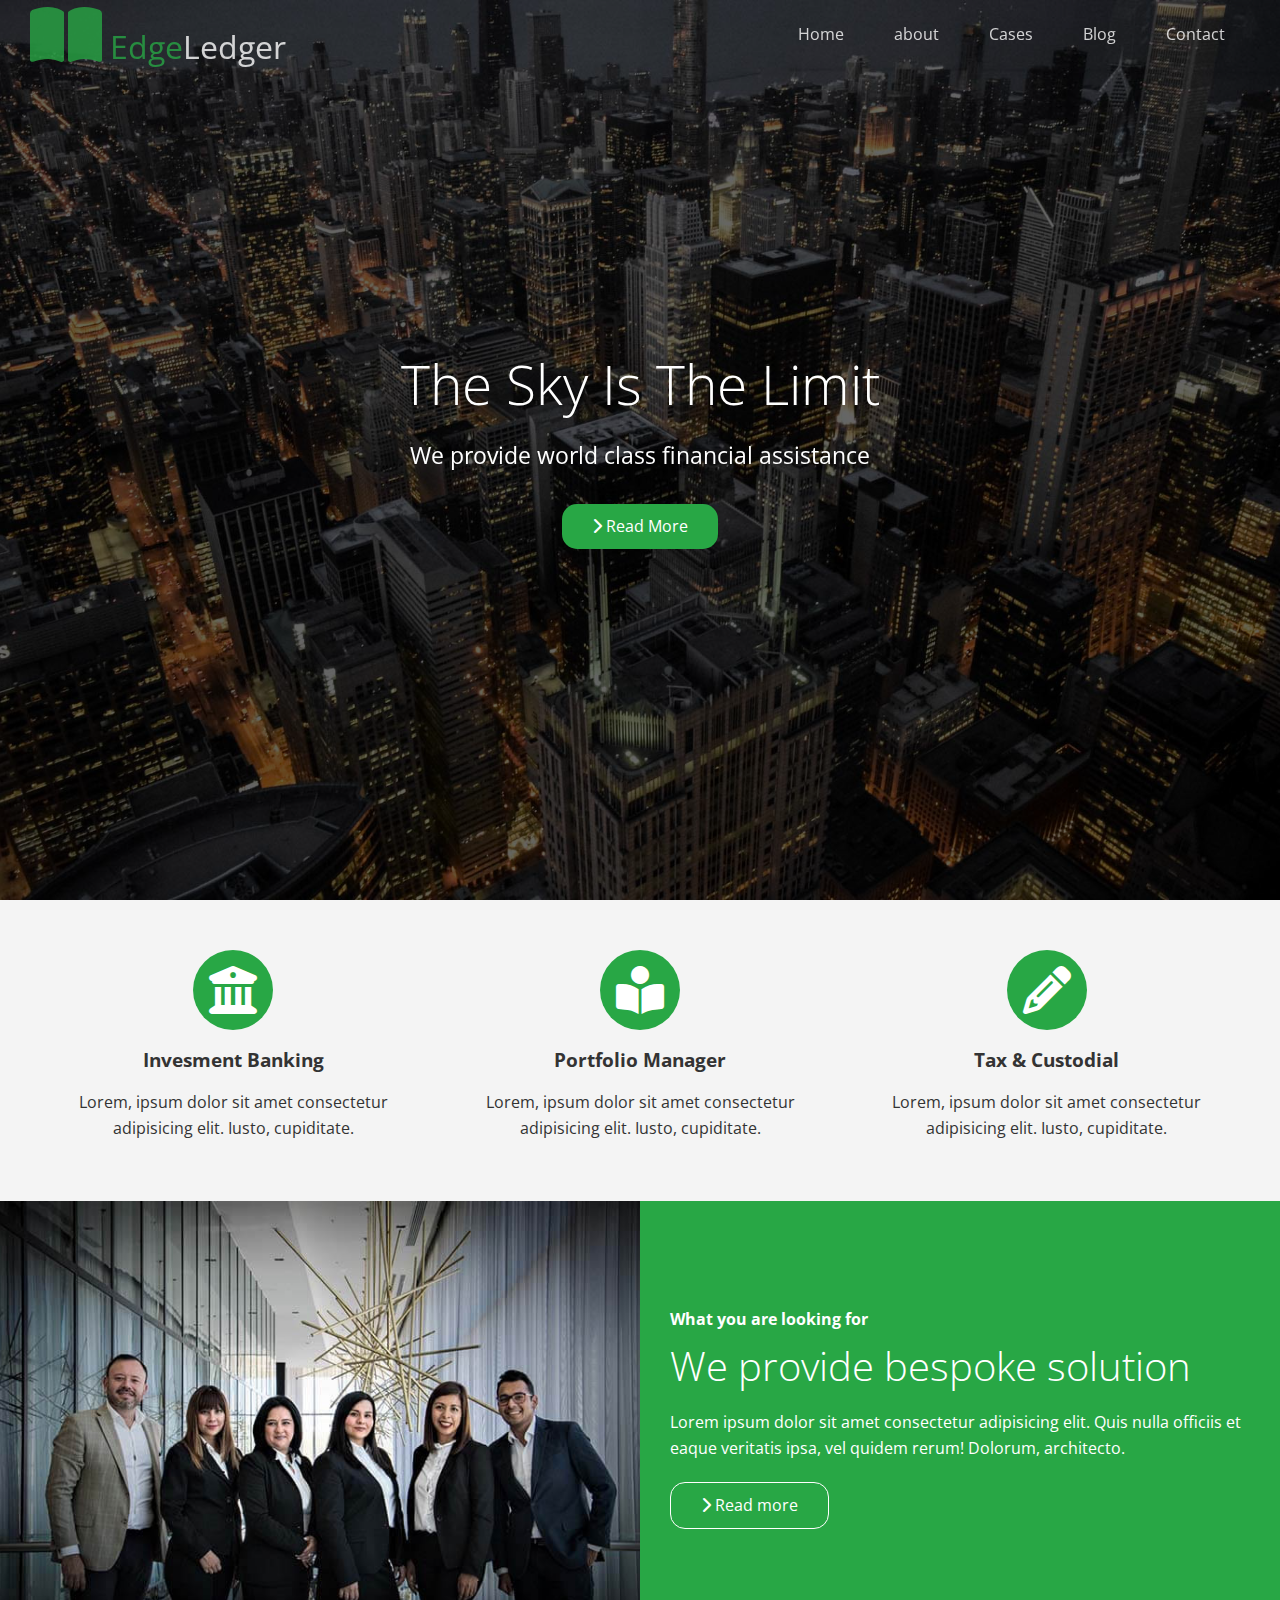
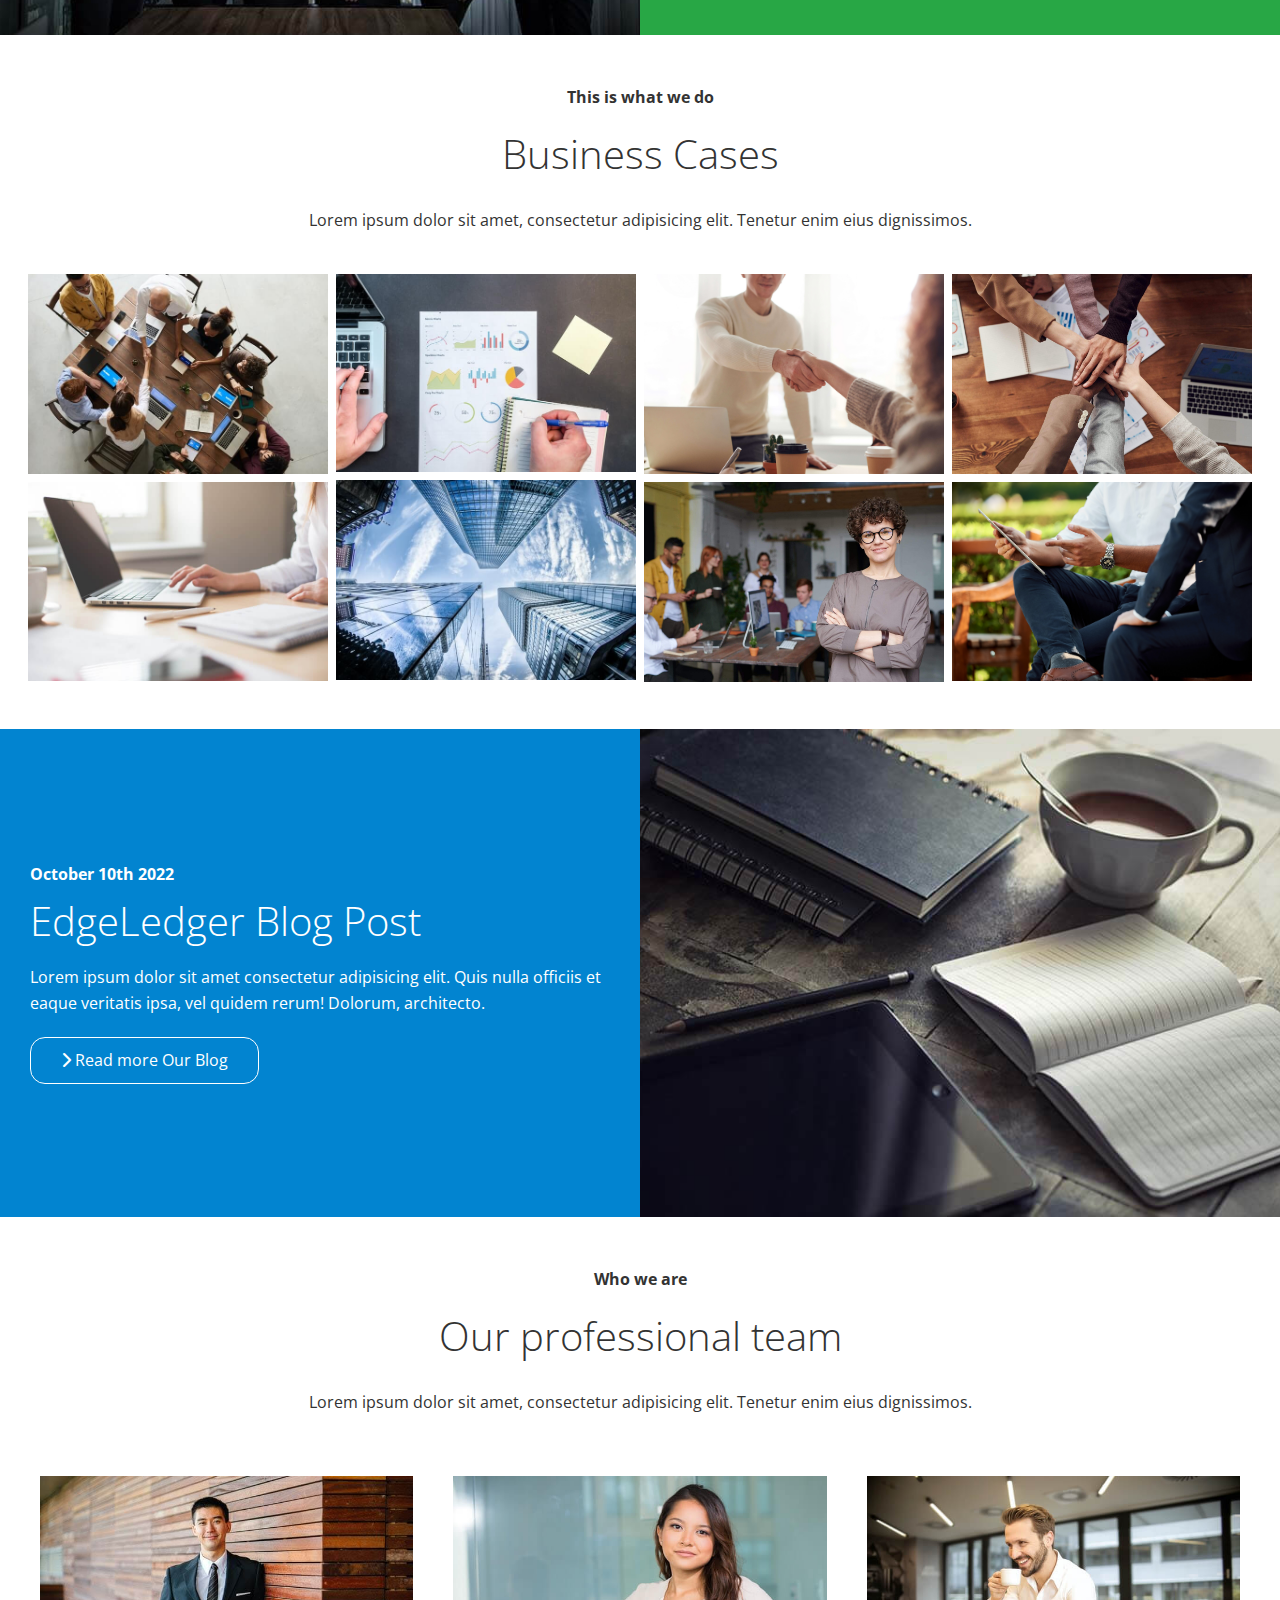
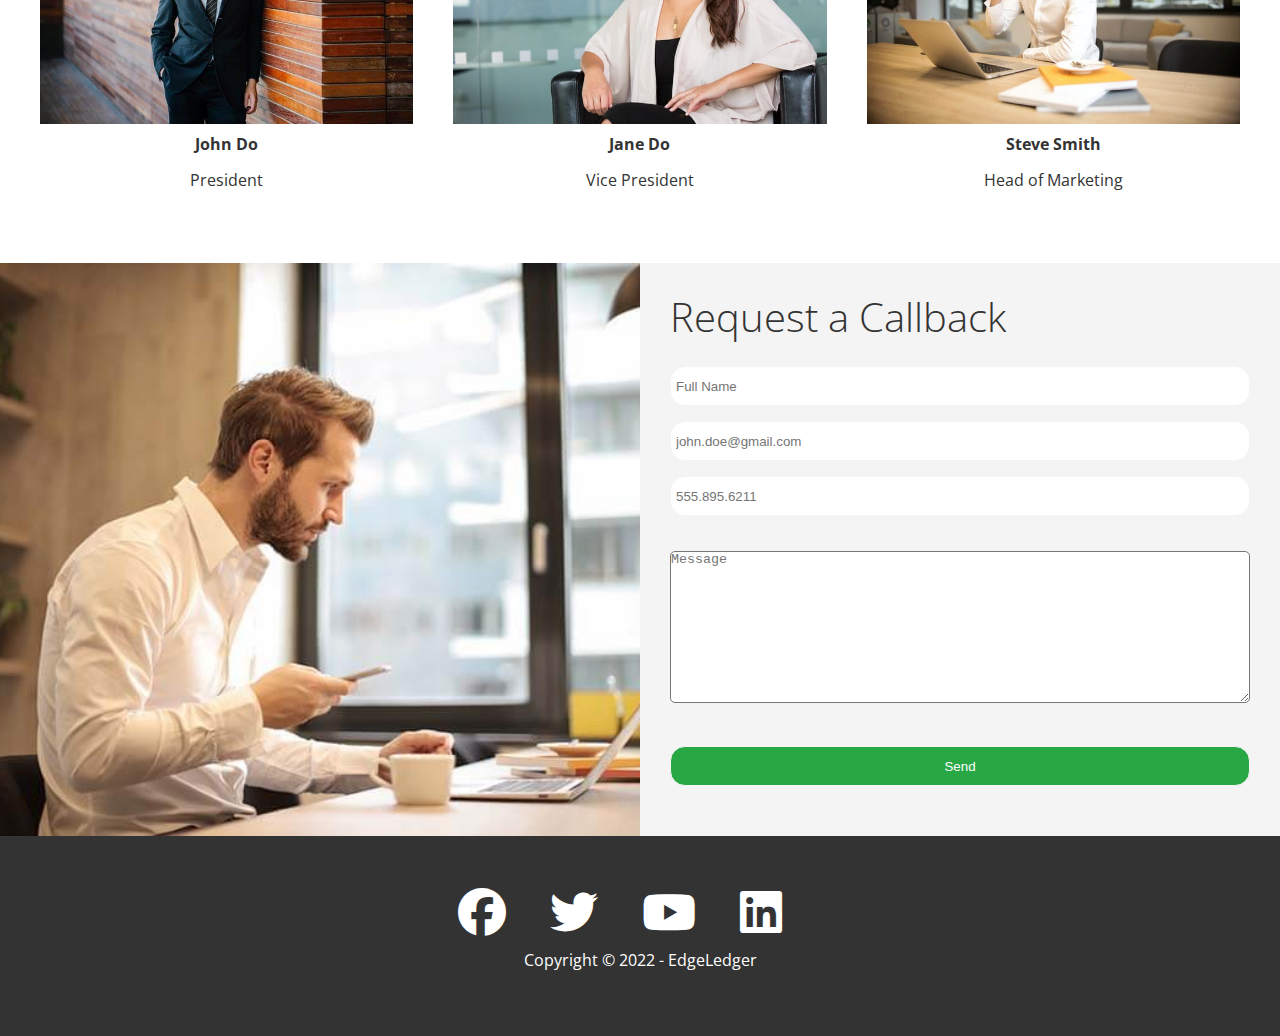
==== commit 39070e10: "Add files via upload" ====
--- a/index.html
+++ b/index.html
@@ -4,12 +4,12 @@
     <meta charset="UTF-8" />
     <meta http-equiv="X-UA-Compatible" content="IE=edge" />
     <meta name="viewport" content="width=device-width, initial-scale=1.0" />
-    <link rel="shortcut icon" type="image/x-icon" href="/favicon.ico">
+    <link rel="shortcut icon" type="image/x-icon" href="/favicon.ico" />
     <link
       rel="stylesheet"
       href="https://cdnjs.cloudflare.com/ajax/libs/font-awesome/6.2.0/css/all.min.css"
     />
-    <link rel="stylesheet" href="css/lightbox.min.css">
+    <link rel="stylesheet" href="css/lightbox.min.css" />
     <link rel="stylesheet" href="css/utilities.css" />
     <link rel="stylesheet" href="css/style.css" />
 
@@ -19,280 +19,360 @@
     <header class="hero">
       <div id="navbar" class="navbar top">
         <h1 class="logo">
-          <span class="text-primary"><i class="fas fa-book-open fa-2x"></i> Edge</span>Ledger</i>
+          <span class="text-primary"
+            ><i class="fas fa-book-open fa-2x"></i> Edge</span
+          >Ledger
         </h1>
         <nav>
-            <ul>
-                <li><a href="#home" title="Welcome Home">Home</a></li>
-                <li><a href="#about">about</a></li>
-                <li><a href="#cases">Cases</a></li>
-                <li><a href="#blog">Blog</a></li>
-                <li><a href="#contact">Contact</a></li>
-            </ul>
+          <ul>
+            <li><a href="#home" title="Welcome Home">Home</a></li>
+            <li><a href="#about">about</a></li>
+            <li><a href="#cases">Cases</a></li>
+            <li><a href="#blog">Blog</a></li>
+            <li><a href="#contact">Contact</a></li>
+          </ul>
         </nav>
       </div>
 
       <div class="content">
         <h1>The Sky Is The Limit</h1>
         <p>We provide world class financial assistance</p>
-        <a class="btn" href="#about"><i class="fas fa-chevron-right fa-1x"></i> Read More</a>
+        <a class="btn" href="#about"
+          ><i class="fas fa-chevron-right fa-1x"></i> Read More</a
+        >
       </div>
     </header>
 
-<main>
-  <!-- About: Icons -->
-
-  <section id="about" class="icons bg-light">
-    <div class="flex-items">
-      <div>
-        <i class="fas fa-university fa-3x"></i>
-        <div>
-          <h3>Invesment Banking</h3>
-          <p>Lorem, ipsum dolor sit amet consectetur adipisicing elit. Iusto, cupiditate.</p>
-        </div>
+    <main>
+      <!-- About: Icons -->
+
+      <section id="about" class="icons bg-light">
+        <div class="flex-items">
+          <div>
+            <i class="fas fa-university fa-3x"></i>
+            <div>
+              <h3>Invesment Banking</h3>
+              <p>
+                Lorem, ipsum dolor sit amet consectetur adipisicing elit. Iusto,
+                cupiditate.
+              </p>
+            </div>
+          </div>
+          <div>
+            <i class="fas fa-book-reader fa-3x"></i>
+            <div>
+              <h3>Portfolio Manager</h3>
+              <p>
+                Lorem, ipsum dolor sit amet consectetur adipisicing elit. Iusto,
+                cupiditate.
+              </p>
+            </div>
+          </div>
+          <div>
+            <i class="fas fa-pencil-alt fa-3x"></i>
+            <div>
+              <h3>Tax & Custodial</h3>
+              <p>
+                Lorem, ipsum dolor sit amet consectetur adipisicing elit. Iusto,
+                cupiditate.
+              </p>
+            </div>
+          </div>
+        </div>
+      </section>
+
+      <!-- About: Solutions -->
+
+      <section class="solutions flex-columns">
+        <div class="row">
+          <div class="column">
+            <div class="column-1">
+              <img src="img/home/people.jpg" alt="" />
+            </div>
+          </div>
+          <div class="column">
+            <div class="column-2 bg-primary">
+              <h4>What you are looking for</h4>
+              <h2>We provide bespoke solution</h2>
+              <p>
+                Lorem ipsum dolor sit amet consectetur adipisicing elit. Quis
+                nulla officiis et eaque veritatis ipsa, vel quidem rerum!
+                Dolorum, architecto.
+              </p>
+              <a href="#" class="btn btn-outline">
+                <i class="fas fa-chevron-right fa-1x"></i>
+                Read more
+              </a>
+            </div>
+          </div>
+        </div>
+      </section>
+
+      <!-- Cases -->
+
+      <section id="cases" class="cases flex-grid section-padding">
+        <header class="section-header">
+          <h4>This is what we do</h4>
+          <h2>Business Cases</h2>
+          <p>
+            Lorem ipsum dolor sit amet, consectetur adipisicing elit. Tenetur
+            enim eius dignissimos.
+          </p>
+        </header>
+        <div class="row">
+          <div class="column">
+            <a
+              href="img/cases/cases1.jpg"
+              data-lightbox="cases"
+              data-title="Lorem ipsum dolor sit amet, consectetur adipisicing elit. Tenetur enim eius dignissimos."
+            >
+              <img src="img/cases/cases1.jpg" alt="" />
+            </a>
+
+            <a
+              href="img/cases/cases2.jpg"
+              data-lightbox="cases"
+              data-title="Lorem ipsum dolor sit amet, consectetur adipisicing elit. Tenetur enim eius dignissimos."
+            >
+              <img src="img/cases/cases2.jpg" alt=""
+            /></a>
+          </div>
+
+          <div class="column">
+            <a
+              href="img/cases/cases3.jpg"
+              data-lightbox="cases"
+              data-title="Lorem ipsum dolor sit amet, consectetur adipisicing elit. Tenetur enim eius dignissimos."
+            >
+              <img src="img/cases/cases3.jpg" alt=""
+            /></a>
+
+            <a
+              href="img/cases/cases4.jpg"
+              data-lightbox="cases"
+              data-title="Lorem ipsum dolor sit amet, consectetur adipisicing elit. Tenetur enim eius dignissimos."
+            >
+              <img src="img/cases/cases4.jpg" alt=""
+            /></a>
+          </div>
+
+          <div class="column">
+            <a
+              href="img/cases/cases5.jpg"
+              data-lightbox="cases"
+              data-title="Lorem ipsum dolor sit amet, consectetur adipisicing elit. Tenetur enim eius dignissimos."
+            >
+              <img src="img/cases/cases5.jpg" alt=""
+            /></a>
+
+            <a
+              href="img/cases/cases6.jpg"
+              data-lightbox="cases"
+              data-title="Lorem ipsum dolor sit amet, consectetur adipisicing elit. Tenetur enim eius dignissimos."
+            >
+              <img src="img/cases/cases6.jpg" alt=""
+            /></a>
+          </div>
+
+          <div class="column">
+            <a
+              href="img/cases/cases7.jpg"
+              data-lightbox="cases"
+              data-title="Lorem ipsum dolor sit amet, consectetur adipisicing elit. Tenetur enim eius dignissimos."
+            >
+              <img src="img/cases/cases7.jpg" alt=""
+            /></a>
+
+            <a
+              href="img/cases/cases8.jpg"
+              data-lightbox="cases"
+              data-title="Lorem ipsum dolor sit amet, consectetur adipisicing elit. Tenetur enim eius dignissimos."
+            >
+              <img src="img/cases/cases8.jpg" alt=""
+            /></a>
+          </div>
+        </div>
+      </section>
+
+      <!-- Blog -->
+
+      <section id="blog" class="blog flex-columns flex-reverse">
+        <div class="row">
+          <div class="column">
+            <div class="column-1">
+              <img src="img/home/blog.jpg" alt="" />
+            </div>
+          </div>
+          <div class="column">
+            <div class="column-2 bg-secondary">
+              <h4>October 10th 2022</h4>
+              <h2>EdgeLedger Blog Post</h2>
+              <p>
+                Lorem ipsum dolor sit amet consectetur adipisicing elit. Quis
+                nulla officiis et eaque veritatis ipsa, vel quidem rerum!
+                Dolorum, architecto.
+              </p>
+              <a href="blog.html" class="btn btn-outline">
+                <i class="fas fa-chevron-right fa-1.5x"></i>
+                Read more Our Blog
+              </a>
+            </div>
+          </div>
+        </div>
+      </section>
+
+      <!-- Team -->
+
+      <section id="Team" class="team section-padding">
+        <header class="section-header">
+          <h4>Who we are</h4>
+          <h2>Our professional team</h2>
+          <p>
+            Lorem ipsum dolor sit amet, consectetur adipisicing elit. Tenetur
+            enim eius dignissimos.
+          </p>
+        </header>
+        <div class="flex-items">
+          <div>
+            <img src="img/team/person1.jpg" alt="" />
+            <h4>John Do</h4>
+            <p>President</p>
+          </div>
+          <div>
+            <img src="img/team/person2.jpg" alt="" />
+            <h4>Jane Do</h4>
+            <p>Vice President</p>
+          </div>
+          <div>
+            <img src="img/team/person3.jpg" alt="" />
+            <h4>Steve Smith</h4>
+            <p>Head of Marketing</p>
+          </div>
+        </div>
+      </section>
+
+      <!-- Contact -->
+
+      <section id="contact" class="contact flex-columns">
+        <div class="row">
+          <div class="column">
+            <div class="column-1">
+              <img src="img/home/contact.jpg" alt="" />
+            </div>
+          </div>
+          <div class="column">
+            <div class="column-2 bg-light">
+              <h2>Request a Callback</h2>
+
+              <form
+                action="https://formsubmit.co/melvindjaragon@gmail.com"
+                method="post"
+                class="callback-form"
+              >
+                <div class="form-control">
+                  <label for="name"></label>
+                  <input
+                    type="text"
+                    name="name"
+                    id="name"
+                    placeholder="Full Name"
+                  />
+                </div>
+
+                <div class="form-control">
+                  <label for="email"></label>
+                  <input
+                    type="email"
+                    name="replyto"
+                    name="name"
+                    id="email"
+                    placeholder="john.doe@gmail.com"
+                  />
+                </div>
+
+                <div class="form-control">
+                  <label for="phone"></label>
+                  <input
+                    type="text"
+                    name="phone"
+                    id="phone"
+                    placeholder="555.895.6211"
+                  />
+                </div>
+
+                <div class="form-control">
+                  <label>
+                    <textarea
+                      name="message"
+                      class="textarea"
+                      cols="30"
+                      rows="10"
+                      placeholder="Message"
+                    ></textarea>
+                  </label>
+                </div>
+
+                <input type="submit" value="Send" id="submit" class="btn" />
+              </form>
+            </div>
+          </div>
+        </div>
+      </section>
+    </main>
+
+    <footer class="footer bg-dark">
+      <div class="social">
+        <a href="#"><i class="fab fa-facebook fa-3x"></i></a>
+        <a href="#"><i class="fab fa-twitter fa-3x"></i></a>
+        <a href="#"><i class="fab fa-youtube fa-3x"></i></a>
+        <a href="#"><i class="fab fa-linkedin fa-3x"></i></a>
       </div>
-      <div>
-        <i class="fas fa-book-reader fa-3x"></i>
-        <div>
-          <h3>Portfolio Manager</h3>
-          <p>Lorem, ipsum dolor sit amet consectetur adipisicing elit. Iusto, cupiditate.</p>
-        </div>
-      </div>
-      <div>
-        <i class="fas fa-pencil-alt fa-3x"></i>
-        <div>
-          <h3>Tax & Custodial</h3>
-          <p>Lorem, ipsum dolor sit amet consectetur adipisicing elit. Iusto, cupiditate.</p>
-        </div>
-      </div>
-    </div>
-  </section>
-
-  <!-- About: Solutions -->
-
-  <section class="solutions flex-columns">
-    <div class="row">
-      <div class="column">
-        <div class="column-1">
-          <img src="img/home/people.jpg" alt="">
-        </div>
-      </div>
-      <div class="column">
-        <div class="column-2 bg-primary">
-          <h4>What you are looking for</h4>
-          <h2>We provide bespoke solution</h2>
-          <p>Lorem ipsum dolor sit amet consectetur adipisicing elit. Quis nulla officiis et eaque veritatis ipsa, vel quidem rerum! Dolorum, architecto.</p>
-          <a href="#" class="btn btn-outline">
-            <i class="fas fa-chevron-right fa-1x"></i>
-            Read more
-          </a>
-        </div>
-      </div>
-    </div>
-  </section>
-
-  <!-- Cases -->
-
-  <section id="cases" class="cases flex-grid section-padding">
-    <header class="section-header">
-      <h4>This is what we do</h4>
-      <h2>Business Cases</h2>
-    <p>Lorem ipsum dolor sit amet, consectetur adipisicing elit. Tenetur enim eius dignissimos.</p>
-    </header>
-    <div class="row">
-      <div class="column">
-        <a href="img/cases/cases1.jpg" data-lightbox="cases" data-title="Lorem ipsum dolor sit amet, consectetur adipisicing elit. Tenetur enim eius dignissimos.">
-        <img src="img/cases/cases1.jpg" alt="">
-
-
-          <a href="img/cases/cases2.jpg" data-lightbox="cases" data-title="Lorem ipsum dolor sit amet, consectetur adipisicing elit. Tenetur enim eius dignissimos.">
-                  <img src="img/cases/cases2.jpg" alt="">
-        </a>
-      </div>
-
-      <div class="column">
-        <a href="img/cases/cases3.jpg" data-lightbox="cases" data-title="Lorem ipsum dolor sit amet, consectetur adipisicing elit. Tenetur enim eius dignissimos.">
-          <img src="img/cases/cases3.jpg" alt="">
-
-
-          <a href="img/cases/cases4.jpg" data-lightbox="cases" data-title="Lorem ipsum dolor sit amet, consectetur adipisicing elit. Tenetur enim eius dignissimos.">
-                  <img src="img/cases/cases4.jpg" alt="">
-        </a>
-      </div>
-      <div class="column">
-        <a href="img/cases/cases5.jpg" data-lightbox="cases" data-title="Lorem ipsum dolor sit amet, consectetur adipisicing elit. Tenetur enim eius dignissimos.">
-          <img src="img/cases/cases5.jpg" alt="">
-
-
-          <a href="img/cases/cases6.jpg" data-lightbox="cases" data-title="Lorem ipsum dolor sit amet, consectetur adipisicing elit. Tenetur enim eius dignissimos.">
-                  <img src="img/cases/cases6.jpg" alt="">
-        </a>
-      </div>
-      <div class="column">
-        <a href="img/cases/cases7.jpg" data-lightbox="cases" data-title="Lorem ipsum dolor sit amet, consectetur adipisicing elit. Tenetur enim eius dignissimos.">
-          <img src="img/cases/cases7.jpg" alt="">
-
-
-        <a href="img/cases/cases8.jpg" data-lightbox="cases" data-title="Lorem ipsum dolor sit amet, consectetur adipisicing elit. Tenetur enim eius dignissimos.">
-          <img src="img/cases/cases8.jpg" alt="">   
-        </a>
-      </div>
-    </div>
-  </section> 
-
-  <!-- Blog -->
-
-  <section id="blog" class="blog flex-columns flex-reverse">
-    <div class="row">
-      <div class="column">
-        <div class="column-1">
-          <img src="img/home/blog.jpg" alt="">
-        </div>
-      </div>
-      <div class="column">
-        <div class="column-2 bg-secondary">
-          <h4>October 10th 2022</h4>
-          <h2>EdgeLedger Blog Post</h2>
-          <p>Lorem ipsum dolor sit amet consectetur adipisicing elit. Quis nulla officiis et eaque veritatis ipsa, vel quidem rerum! Dolorum, architecto.</p>
-          <a href="blog.html" class="btn btn-outline">
-            <i class="fas fa-chevron-right fa-1.5x"></i>
-            Read more Our Blog
-          </a>
-        </div>
-      </div>
-    </div>
-  </section>
-
-  <!-- Team -->
-
-  <section id="Team" class="team section-padding">
-    <header class="section-header">
-      <h4>Who we are</h4>
-      <h2>Our professional team</h2>
-    <p>Lorem ipsum dolor sit amet, consectetur adipisicing elit. Tenetur enim eius dignissimos.</p>
-    </header>
-   <div class="flex-items">
-    <div>
-      <img src="img/team/person1.jpg" alt="">
-      <h4>John Do</h4>
-      <p>President</p>
-    </div>
-    <div>
-      <img src="img/team/person2.jpg" alt="">
-      <h4>Jane Do</h4>
-      <p>Vice President</p>
-    </div>
-    <div>
-      <img src="img/team/person3.jpg" alt="">
-      <h4>Steve Smith</h4>
-      <p>Head of Marketing</p>
-    </div>
-   </div>
-  </section>
-
-  <!-- Contact -->
-
-   <section id="contact" class="contact flex-columns">
-    <div class="row">
-      <div class="column">
-        <div class="column-1">
-          <img src="img/home/contact.jpg" alt="">
-        </div>
-      </div>
-      <div class="column">
-        <div class="column-2 bg-light">
-          <h2>Request a Callback</h2>
-
-            <form action="https://formsubmit.co/melvindjaragon@gmail.com" method="post" class="callback-form">
-              <div class="form-control">
-                <label for="name"></label>
-                <input type="text" name="name" id="name" placeholder="Full Name">
-
-              <div class="form-control">
-                <label for="email"></label>
-                <input type="email" name="replyto" name="name" id="email" placeholder="john.doe@gmail.com">
-              <div class="form-control">
-                <label for="phone"></label>
-                <input type="text" name="phone" id="phone" placeholder="555.895.6211">
-              </div>
-              <div class="form-control">
-              <label><textarea name="message" class="textarea" cols="30" rows="10" placeholder="Message"></textarea>
-              </label>
-              </div>
-              <input type="submit" value="Send" id="submit" class="btn">
-        </form>
-
-
-            </form>
-        </div>
-      </div>
-    </div>
-  </section>
-
-
-</main>
-
-<footer class="footer bg-dark">
-  <div class="social">
-    <a href="#"><i class="fab fa-facebook fa-3x"></i></a>
-    <a href="#"><i class="fab fa-twitter fa-3x"></i></a>
-    <a href="#"><i class="fab fa-youtube fa-3x"></i></a>
-    <a href="#"><i class="fab fa-linkedin fa-3x"></i></a>
-  </div>
-  <p>Copyright &copy; 2022 - EdgeLedger</p>
-</footer>
-
-<script
-  src="https://code.jquery.com/jquery-3.6.1.min.js"
-  integrity="sha256-o88AwQnZB+VDvE9tvIXrMQaPlFFSUTR+nldQm1LuPXQ="
-  crossorigin="anonymous"></script>
-
-<script src="js/lightbox.min.js"></script>
-
-<script>
-
-
-
-const navbar = document.getElementById('navbar');
-let scrolled = false;
-
-window.onscroll = function() {
-  if(window.pageYOffset > 100) {
-navbar.classList.remove('top');
-if(!scrolled) {
-navbar.style.transform = 'translateY(-70px)';
-}
-setTimeout(function() {
-  navbar.style.transform = 'translateY(0)';
-  scrolled = true;
-}, 500);
-  } else {
-    navbar.classList.add('top');
-    scrolled = false;
-  }
-  
-}
-
-// Smooth Scrolling
-
-$('#navbar a, .btn').on('click', function (e) {
-  if (this.hash != '') {
-    e.preventDefault();
-const hash = this.hash;
-
-$('html, body').animate(
-{
-  scrollTop: $(hash).offset().top -90,
-
-}, 
-800
-);
-
-}
-});
-
-
-</script>
-
+      <p>Copyright &copy; 2022 - EdgeLedger</p>
+    </footer>
+
+    <script
+      src="https://code.jquery.com/jquery-3.6.1.min.js"
+      integrity="sha256-o88AwQnZB+VDvE9tvIXrMQaPlFFSUTR+nldQm1LuPXQ="
+      crossorigin="anonymous"
+    ></script>
+
+    <script src="js/lightbox.min.js"></script>
+
+    <script>
+      const navbar = document.getElementById('navbar');
+      let scrolled = false;
+
+      window.onscroll = function () {
+        if (window.pageYOffset > 100) {
+          navbar.classList.remove('top');
+          if (!scrolled) {
+            navbar.style.transform = 'translateY(-70px)';
+          }
+          setTimeout(function () {
+            navbar.style.transform = 'translateY(0)';
+            scrolled = true;
+          }, 500);
+        } else {
+          navbar.classList.add('top');
+          scrolled = false;
+        }
+      };
+
+      // Smooth Scrolling
+
+      $('#navbar a, .btn').on('click', function (e) {
+        if (this.hash != '') {
+          e.preventDefault();
+          const hash = this.hash;
+
+          $('html, body').animate(
+            {
+              scrollTop: $(hash).offset().top - 90,
+            },
+            800
+          );
+        }
+      });
+    </script>
   </body>
 </html>
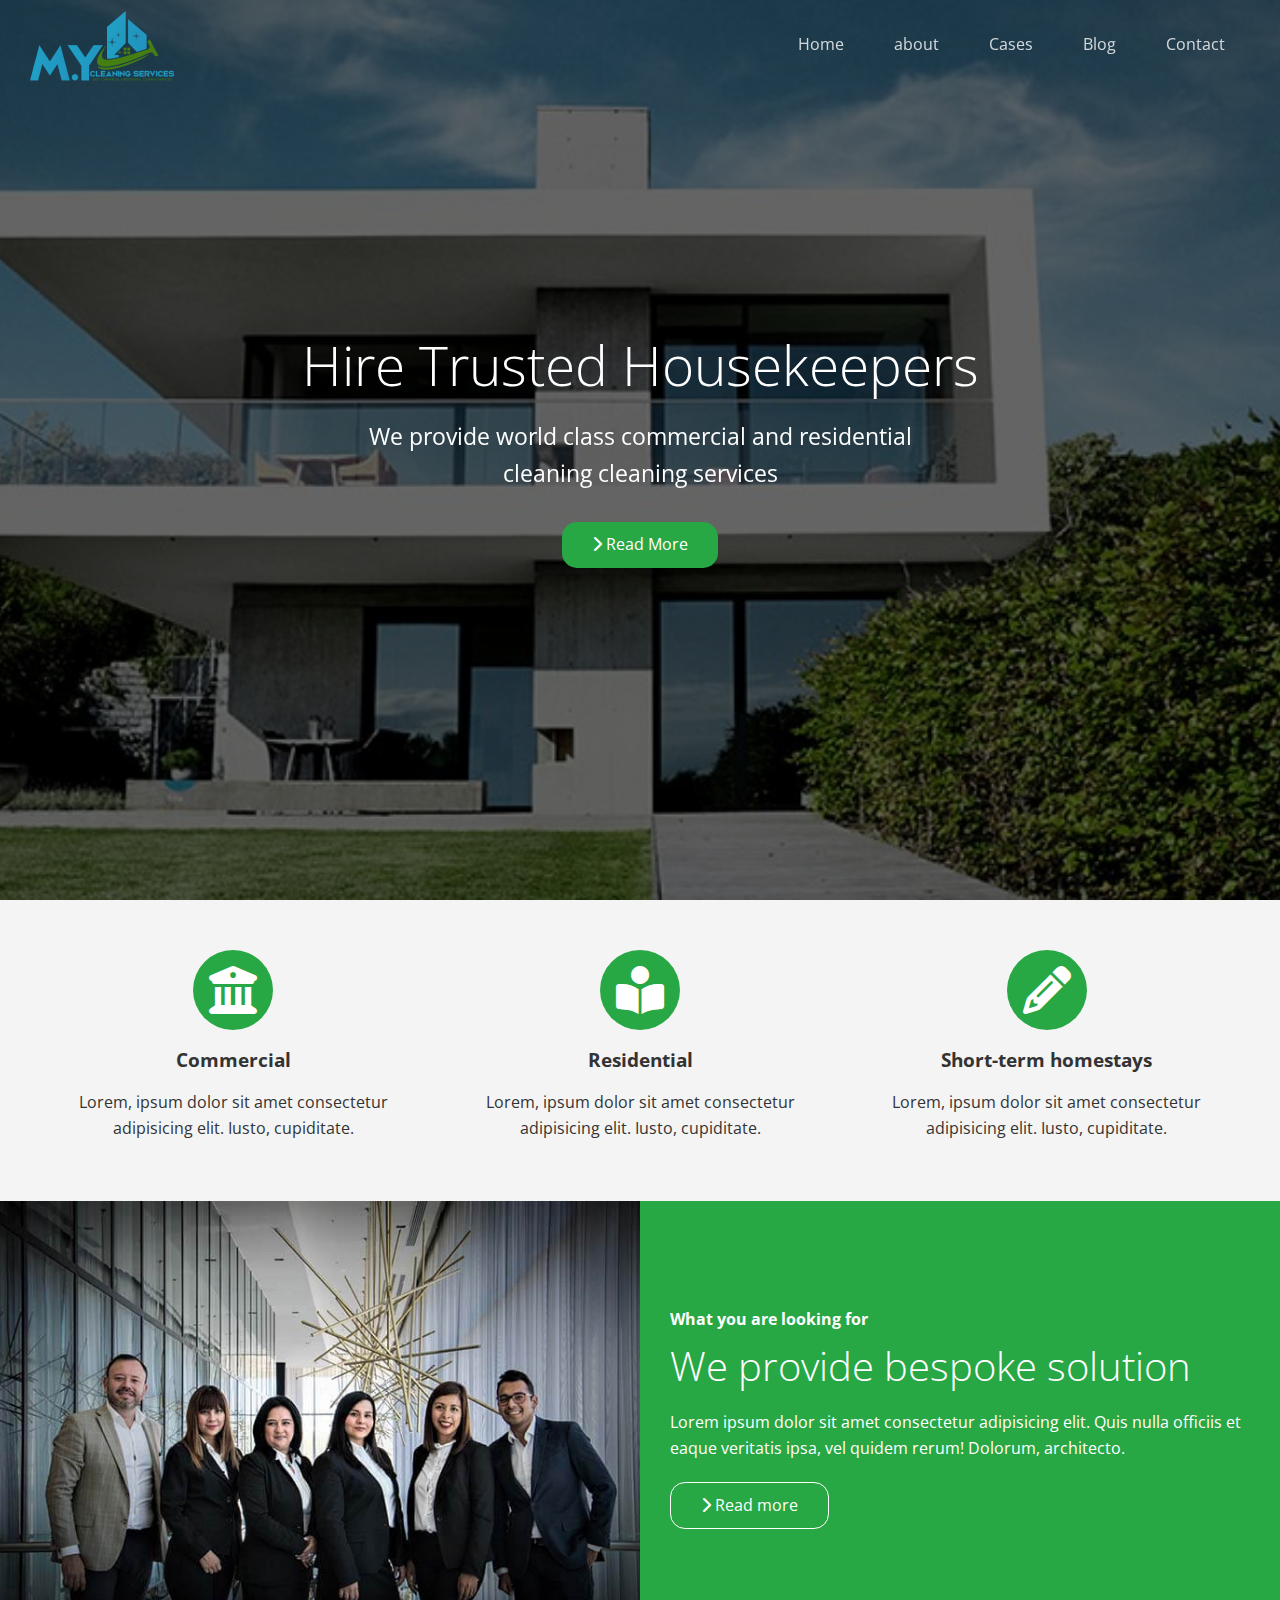
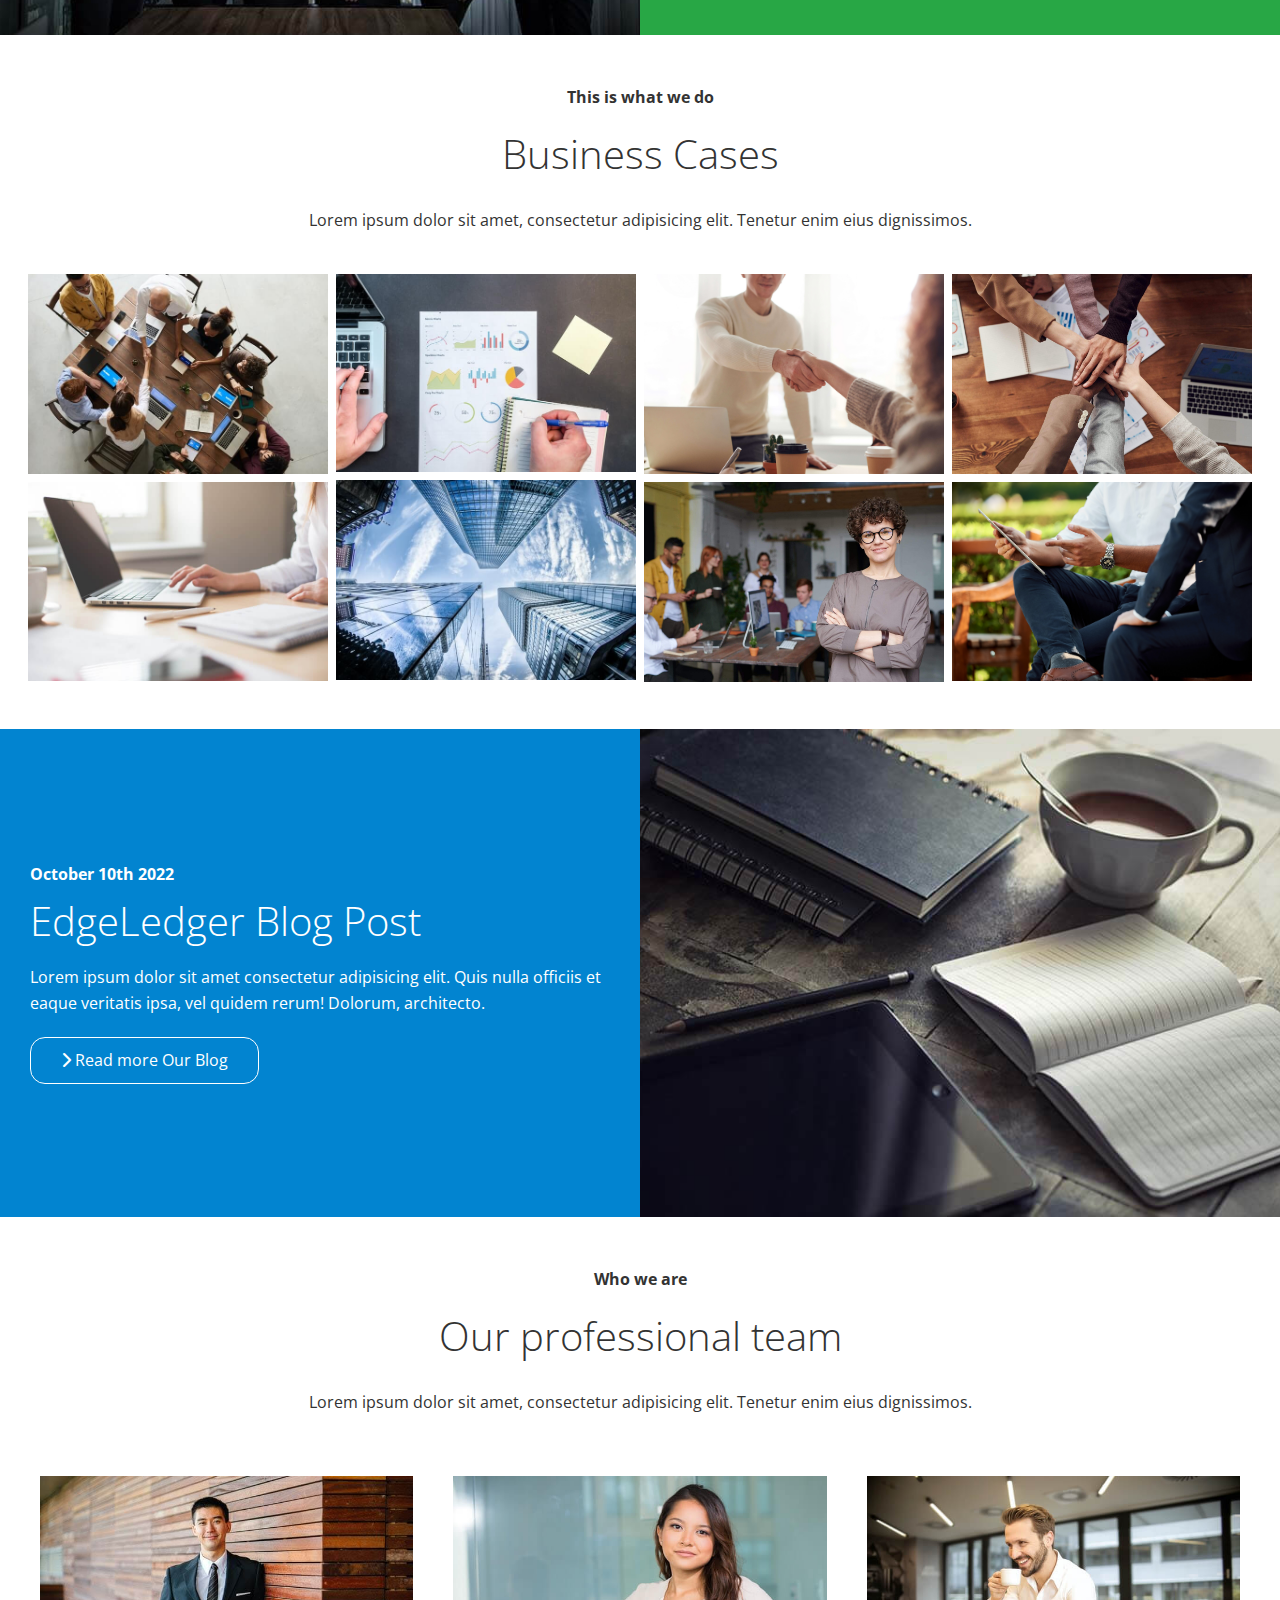
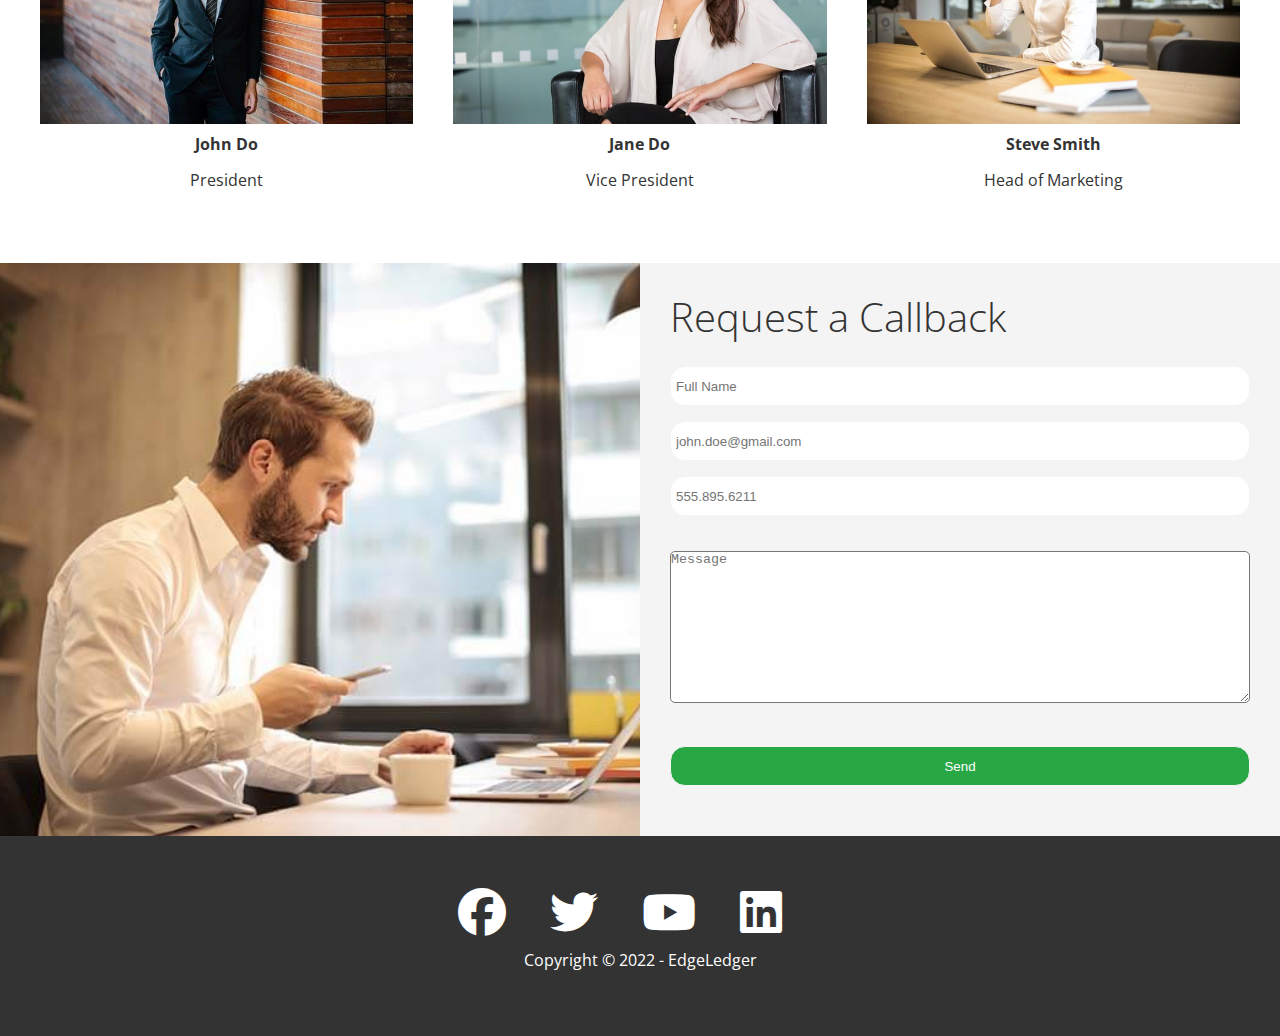
==== commit 63a4a221: "Add files via upload" ====
--- a/index.html
+++ b/index.html
@@ -18,10 +18,17 @@
   <body id="home">
     <header class="hero">
       <div id="navbar" class="navbar top">
+        <!-- <div id="logo">
+          <img src="img/home/logo.jpg" alt="logo" />
+        </div> -->
+
         <h1 class="logo">
-          <span class="text-primary"
-            ><i class="fas fa-book-open fa-2x"></i> Edge</span
-          >Ledger
+          <!-- <span class="text-primary"></span> -->
+          <img src="img/home/logo1.png" alt="" />
+
+          <!-- <i class="fas fa-book-open fa-2x"></i>
+            M.Y</span>
+          Cleaning Services -->
         </h1>
         <nav>
           <ul>
@@ -35,8 +42,11 @@
       </div>
 
       <div class="content">
-        <h1>The Sky Is The Limit</h1>
-        <p>We provide world class financial assistance</p>
+        <h1>Hire Trusted Housekeepers</h1>
+        <p>
+          We provide world class commercial and residential cleaning cleaning
+          services
+        </p>
         <a class="btn" href="#about"
           ><i class="fas fa-chevron-right fa-1x"></i> Read More</a
         >
@@ -46,12 +56,56 @@
     <main>
       <!-- About: Icons -->
 
+      <!-- <section id="Team" class="team section-padding">
+        <header class="section-header">
+          <h4>Who we are</h4>
+          <h2>Our professional team</h2>
+          <p>
+            Lorem ipsum dolor sit amet, consectetur adipisicing elit. Tenetur
+            enim eius dignissimos.
+          </p>
+        </header>
+        <div class="flex-items">
+          <div>
+            <h3>Commercial</h3>
+            <p>
+              Lorem ipsum dolor sit amet consectetur adipisicing elit. Labore
+              pariatur nihil dolorem, quae laudantium sunt!
+            </p>
+            <img src="img/team/person1.jpg" alt="" />
+            <h4>John Do</h4>
+            <p>President</p>
+          </div>
+
+          <div>
+            <h3>Residential</h3>
+            <p>
+              Lorem ipsum dolor sit amet consectetur adipisicing elit. Labore
+              pariatur nihil dolorem, quae laudantium sunt!
+            </p>
+            <img src="img/team/person2.jpg" alt="" />
+            <h4>Jane Do</h4>
+            <p>Vice President</p>
+          </div>
+          <div>
+            <h3>Residential</h3>
+            <p>
+              Lorem ipsum dolor sit amet consectetur adipisicing elit. Labore
+              pariatur nihil dolorem, quae laudantium sunt!
+            </p>
+            <img src="img/team/person3.jpg" alt="" />
+            <h4>Steve Smith</h4>
+            <p>Head of Marketing</p>
+          </div>
+        </div>
+      </section> -->
+
       <section id="about" class="icons bg-light">
         <div class="flex-items">
           <div>
             <i class="fas fa-university fa-3x"></i>
             <div>
-              <h3>Invesment Banking</h3>
+              <h3>Commercial</h3>
               <p>
                 Lorem, ipsum dolor sit amet consectetur adipisicing elit. Iusto,
                 cupiditate.
@@ -61,7 +115,7 @@
           <div>
             <i class="fas fa-book-reader fa-3x"></i>
             <div>
-              <h3>Portfolio Manager</h3>
+              <h3>Residential</h3>
               <p>
                 Lorem, ipsum dolor sit amet consectetur adipisicing elit. Iusto,
                 cupiditate.
@@ -71,7 +125,7 @@
           <div>
             <i class="fas fa-pencil-alt fa-3x"></i>
             <div>
-              <h3>Tax & Custodial</h3>
+              <h3>Short-term homestays</h3>
               <p>
                 Lorem, ipsum dolor sit amet consectetur adipisicing elit. Iusto,
                 cupiditate.
--- a/css/style.css
+++ b/css/style.css
@@ -48,13 +48,17 @@
   color: #fff;
   opacity: 0.8;
   width: 100%;
-  height: 70px;
+  height: 90px;
   position: fixed;
   top: 0px;
   padding: 0 30px;
   transition: 0.5s ease-in;
 }
 
+.navbar img {
+  padding-top: 10px;
+}
+
 .navbar.top {
   background: transparent;
 }
@@ -77,10 +81,16 @@
   font-weight: 400;
 }
 
+/* #logo {
+  position: fixed;
+  top: 0;
+  left: 0;
+} */
+
 /* Header - Hero Section  */
 
 .hero {
-  background: url('../img/home/showcase.jpg') no-repeat center center/cover;
+  background: url('../img/home/showcase1.jpg') no-repeat center center/cover;
   height: 100vh;
   position: relative;
   color: #fff;
@@ -245,7 +255,7 @@
   .navbar {
     flex-direction: column;
     height: 120px;
-    padding: 20px;
+    padding: 10px;
   }
 
   .navbar a {
